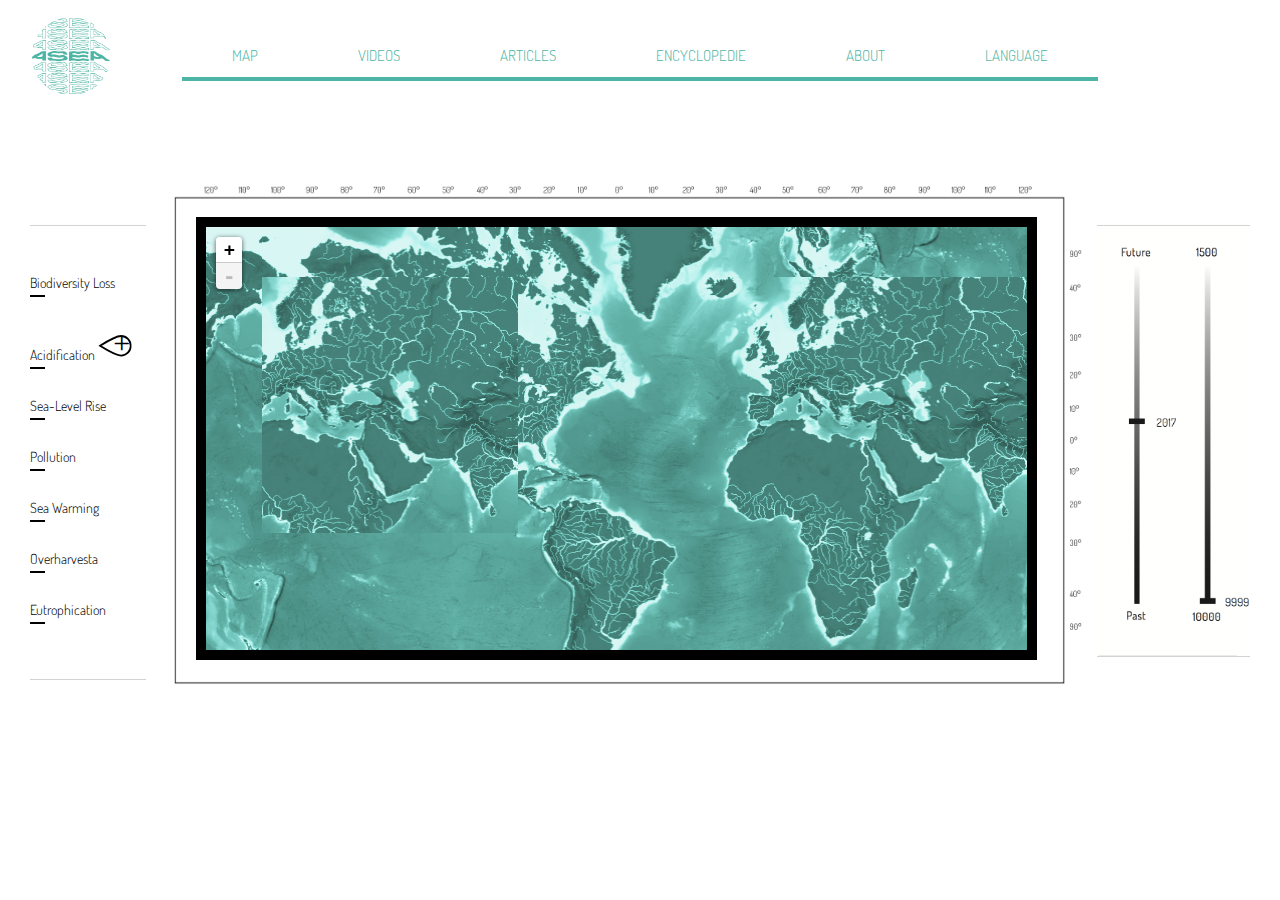
==== pages/map.html @ 61a172aa "add overlay function" ====
<!DOCTYPE html>
<html lang="en" class="no-js">
   <head>
      <!-- Meta Data -->
      <title>4Sea</title>
      <meta charset="utf-8" />
      <meta name="description" content="" />
      <meta name="viewport" content="width=device-width, initial-scale=1, minimum-scale=1, maximum-scale=1, user-scalable=no">
      <meta name="msapplication-TileColor" content="#1f1f22">
      <meta name="msapplication-TileImage" content="../img/logo.png">
      <!-- Fonts-->
      <link href='http://fonts.googleapis.com/css?family=Open+Sans:400,700,300,900' rel='stylesheet' type='text/css'>
      <link href="https://fonts.googleapis.com/css?family=Dosis:200,300,400,500,600,700,800&amp;subset=latin-ext" rel="stylesheet" type='text/css'>
      <link href="css/font-awesome.min.css" rel="stylesheet">
      <!-- Bootstrap -->
      <link href="../css/bootstrap.min.css" rel="stylesheet">
      <link rel="stylesheet" type="text/css" href="../css/preloader.css" />
      <link type="text/css"href="../css/style.css" rel="stylesheet">
      <link type="text/css" href="../css/responsive.css" rel="stylesheet">
      <link type="text/css" href="../css/color.css" rel="stylesheet">
      <link type="text/css" href="../css/leaflet.css" rel="stylesheet">
      <script src="https://ajax.googleapis.com/ajax/libs/jquery/3.2.1/jquery.min.js"></script>
      <script type="text/javascript" src="../js/modernizr.custom.js"></script>
      <script type="text/javascript" src="../js/leaflet.js"></script>
   </head>
   <body id="map" data-spy="scroll" data-target=".navbar-default" data-offset="100">
      <header>
         <nav class="navbar navbar-default" role="navigation">
            <div class="container-fluid">
               <!-- Brand and toggle get grouped for better mobile display -->
               <div class="navbar-header">
                  <button type="button" class="navbar-toggle" data-toggle="collapse" data-target="#navbar-collapse">
                  <span class="sr-only">Toggle navigation</span>
                  <span class="icon-bar"></span>
                  <span class="icon-bar"></span>
                  <span class="icon-bar"></span>
                  </button>
                  <a class="navbar-brand" href="../index.html">
                  <img class="img-responsive logo" src="../img/logo.png" alt="4Sea">
                  </a>
               </div>
               <!-- Collect the nav links, forms, and other content for toggling -->
               <div class="collapse navbar-collapse text-center" id="navbar-collapse">
                  <ul class="nav navbar-nav">
                     <li><a data-scroll href="pages/map.html">Map</a></li>
                     <li><a data-scroll href="pages/about.html">Videos</a></li>
                     <li><a data-scroll href="pages/portfolio.html">Articles</a></li>
                     <li><a data-scroll href="pages/team.html">Encyclopedie</a></li>
                     <li><a data-scroll href="pages/services.html">About</a></li>
                     <li><a data-scroll href="pages/contact.html">Language</a></li>
                  </ul>
               </div>
               <!-- /.navbar-collapse -->
            </div>
            <!-- /.container-fluid -->
         </nav>
      </header>
      <!--~~~~~~~~~~~~~~~~~~~~~~~~~~~~~~~~~~~~-->
      <!--/* Maps  */-->
      <!--~~~~~~~~~~~~~~~~~~~~~~~~~~~~~~~~~~~~-->
      <section id="blogContent">
         <div class="container">
            <div class="row">
                <div class="map-container sidebar-container-left">
                  <div class="sidebar-inner">
                      <ul id="map-list">
                              <li id="one">
                                 <a href="#">Biodiversity Loss</a>
                              </li>
                              <li id="two">
                                 <a href="#">Acidification</a>
                                 <object id="svg" data="../img/button.svg" type="image/svg+xml">
                                 </object>
                              </li>
                              <li id="tree">
                                 <a href="#">Sea-Level Rise</a>
                              </li>
                              <li id="four">
                                 <a href="#">Pollution</a>
                              </li>
                              <li id="five">
                                 <a href="#">Sea Warming</a>
                              </li>
                              <li id="six">
                                 <a href="#">Overharvesta</a>
                              </li>
                              <li id="seven">
                                 <a href="#">Eutrophication</a>
                              </li>
                           </ul>
                  </div>
                  <!-- .sidebar-inner -->
               </div>
               <div class="map-container mapbox">
                        <div class="card" id="card">
                            <div id="mapcard" class="leaflet-container leaflet-retina leaflet-fade-anim" style="position: relative;" tabindex="0">			
                            <div id="overlay" class="col-md-offset-1 col-md-11 overlay">
                                <div class="tabs-left">
                                    <ul class="nav nav-tabs">
                                    <li class="active"><a href="#a" data-toggle="tab"><span class="glyphicon glyphicon-heart"></span></a></li>
                                    <li><a href="#b" data-toggle="tab"><span class="glyphicon glyphicon-star"></span></a></li>
                                    <li><a href="#c" data-toggle="tab"><span class="glyphicon glyphicon-headphones"></span></a></li>
                                    </ul>
                                    <div class="tab-content">
                                    <div class="tab-pane active" id="a">
                                        <p>It occurs when carbon dioxide gas (or CO2) is absorbed by the ocean and reacts with seawater to produce acid.
                                        Although CO2 gas naturally moves between the atmosphere and the oceans, the increased amounts of CO2
                                        gas emitted into the atmosphere, mainly as a result of human activities (e.g. burning fossil fuels), has been
                                        increasing the amount of CO2 absorbed by the ocean, which results in seawater that is more acidic.</p>
                                    </div>
                                    <div class="tab-pane" id="b">
                                        <video autoplay poster="images/poster.jpg" id="video" loop> 
                                            <source src="video/video.webm" type="video/webm"> 
                                            <source src="video/video.mp4" type="video/mp4"> Your browser does not support the video tag. I suggest you upgrade your browser. 
                                        </video>
                                    </div>
                                    <div class="tab-pane" id="c">CCCCThirdamuno, ipsum dolor sit amet, consectetur adipiscing elit. Duis pharetra varius quam sit amet vulputate. Quisque mauris augue, molestie tincidunt condimentum vitae.</div>
                                
                                    </div><!-- /tab-content -->
                                </div><!-- /tabbable -->
                                </div><!-- /col -->
                           <div class="leaflet-map-pane" style="transform: translate3d(-106px, -144px, 0px);">
                                <div class="leaflet-tile-pane">
                                    <div class="leaflet-layer">
                                        <div class="leaflet-tile-container leaflet-zoom-animated" alt="Map">
                                        <img class="leaflet-tile leaflet-tile-loaded" style="height: 256px; width: 256px; transform: translate3d(418px, 194px, 0px);" src="../img/map7.png">
                                        <img class="leaflet-tile leaflet-tile-loaded" style="height: 256px; width: 256px; transform: translate3d(674px, 194px, 0px);" src="../img/map8.png">
                                        <img class="leaflet-tile leaflet-tile-loaded" style="height: 256px; width: 256px; transform: translate3d(418px, 450px, 0px);" src="../img/map12.png">
                                        <img class="leaflet-tile leaflet-tile-loaded" style="height: 256px; width: 256px; transform: translate3d(674px, 450px, 0px);" src="../img/map13.png">
                                        <img class="leaflet-tile leaflet-tile-loaded" style="height: 256px; width: 256px; transform: translate3d(418px, -62px, 0px);" src="../img/map2.png">
                                        <img class="leaflet-tile leaflet-tile-loaded" style="height: 256px; width: 256px; transform: translate3d(674px, -62px, 0px);" src="../img/map9.png">
                                        <img class="leaflet-tile leaflet-tile-loaded" style="height: 256px; width: 256px; transform: translate3d(162px, 194px, 0px);" src="../img/map8.png">
                                        <img class="leaflet-tile leaflet-tile-loaded" style="height: 256px; width: 256px; transform: translate3d(930px, 194px, 0px);" src="../img/map14.png">
                                        <img class="leaflet-tile leaflet-tile-loaded" style="height: 256px; width: 256px; transform: translate3d(162px, 450px, 0px);" src="../img/map15.png">
                                        <img class="leaflet-tile leaflet-tile-loaded" style="height: 256px; width: 256px; transform: translate3d(930px, 450px, 0px);" src="../img/map1.png">
                                        <img class="leaflet-tile leaflet-tile-loaded" style="height: 256px; width: 256px; transform: translate3d(418px, 706px, 0px);" src="../img/map4.png">
                                        <img class="leaflet-tile leaflet-tile-loaded" style="height: 256px; width: 256px; transform: translate3d(674px, 706px, 0px);" src="https://tiles.shipmap.org/tiles/2/2/0.png">
                                        <img class="leaflet-tile leaflet-tile-loaded" style="height: 256px; width: 256px; transform: translate3d(162px, -62px, 0px);" src="../img/map5.png">
                                        <img class="leaflet-tile leaflet-tile-loaded" style="height: 256px; width: 256px; transform: translate3d(930px, -62px, 0px);" src="../img/map4.png">
                                        <img class="leaflet-tile leaflet-tile-loaded" style="height: 256px; width: 256px; transform: translate3d(162px, 706px, 0px);" src="https://tiles.shipmap.org/tiles/2/0/0.png">
                                        <img class="leaflet-tile leaflet-tile-loaded" style="height: 256px; width: 256px; transform: translate3d(930px, 706px, 0px);" src="https://tiles.shipmap.org/tiles/2/3/0.png">
                                        <img class="leaflet-tile leaflet-tile-loaded" style="height: 256px; width: 256px; transform: translate3d(-94px, 194px, 0px);" src="../img/map9.png">
                                        <img class="leaflet-tile leaflet-tile-loaded" style="height: 256px; width: 256px; transform: translate3d(1186px, 194px, 0px);" src="../img/map10.png">
                                        <img class="leaflet-tile leaflet-tile-loaded" style="height: 256px; width: 256px; transform: translate3d(-94px, 450px, 0px);" src="../img/map14.png">
                                        <img class="leaflet-tile leaflet-tile-loaded" style="height: 256px; width: 256px; transform: translate3d(1186px, 450px, 0px);" src="../img/map11.png">
                                        <img class="leaflet-tile leaflet-tile-loaded" style="height: 256px; width: 256px; transform: translate3d(-94px, -62px, 0px);" src="../img/map4.png">
                                        <img class="leaflet-tile leaflet-tile-loaded" style="height: 256px; width: 256px; transform: translate3d(1186px, -62px, 0px);" src="../img/map5.png">
                                        <img class="leaflet-tile leaflet-tile-loaded" style="height: 256px; width: 256px; transform: translate3d(-94px, 706px, 0px);" src="https://tiles.shipmap.org/tiles/2/3/0.png">
                                        <img class="leaflet-tile leaflet-tile-loaded" style="height: 256px; width: 256px; transform: translate3d(1186px, 706px, 0px);" src="https://tiles.shipmap.org/tiles/2/0/0.png">
                                        <img class="leaflet-tile leaflet-tile-loaded" style="height: 256px; width: 256px; transform: translate3d(1442px, 194px, 0px);" src="../img/map7.png">
                                        <img class="leaflet-tile leaflet-tile-loaded" style="height: 256px; width: 256px; transform: translate3d(1442px, 450px, 0px);" src="../img/map12.png">
                                        <img class="leaflet-tile leaflet-tile-loaded" style="height: 256px; width: 256px; transform: translate3d(1442px, -62px, 0px);" src="https://tiles.shipmap.org/tiles/2/1/3.png">
                                        <img class="leaflet-tile leaflet-tile-loaded" style="height: 256px; width: 256px; transform: translate3d(1442px, 706px, 0px);" src="https://tiles.shipmap.org/tiles/2/1/0.png">
                                        </div>
                                        </div>
                                    </div>
                                </div>
                            </div>
                            <div class="leaflet-control-container">
                                <div class="leaflet-top leaflet-left">
                                    <div class="leaflet-control-zoom leaflet-bar leaflet-control">
                                    <a class="leaflet-control-zoom-in" href="#" title="Zoom in">+</a>
                                    <a class="leaflet-control-zoom-out leaflet-disabled" href="#" title="Zoom out">-</a>
                                    </div>
                                </div>
                            </div>
                        </div>
               </div>
               <!-- blog column size -->
               <div class="map-container sidebar-container-right">
                  <div class="sidebar-inner">
                     <img src="../img/sidebar-right.png" id="sidebar-right-img" class="img-responsive"  alt="Sliders" >
                  </div>
                  <!-- .sidebar-inner -->
               </div>
               <!-- #tertiary -->
            </div>
            <!-- .row -->
         </div>
         <!-- .container -->
      </section>
      <!--~~~~~~~~~~~~~~~~~~~~~~~~~~~~~~~~~~~~-->
      <!--/* END Intro  */-->
      <!--~~~~~~~~~~~~~~~~~~~~~~~~~~~~~~~~~~~~-->

      <script type="text/javascript" src="http://ajax.googleapis.com/ajax/libs/jquery/1/jquery.min.js"></script>
      <script type="text/javascript" src="../js/scripts.js"></script>
      <script type="text/javascript" src="../js/preloader.js"></script>
      <script type="text/javascript" src="../js/custom.js"></script>
      <script type="text/javascript" src="../js/leaflet.js"></script>
      <script type="text/javascript" src="https://unpkg.com/leaflet@1.2.0/dist/leaflet.js"></script>
      <script type="text/javascript" src="//code.jquery.com/jquery-1.10.2.js"></script>
   </body>
</html>
---- css/preloader.css ----
/* preloader.css */
.ip-header {
    position: fixed;
    top: 0;
    z-index: 1050;
    min-height: 480px;
    width: 100%;
    height: 100%;
    background: white;
}

.ip-header h1 {
    margin: 0;
}

.ip-logo,
.ip-loader {
    position: absolute;
    left: 0;
    width: 100%;
    opacity: 0;
    cursor: default;
    pointer-events: none;
}

.ip-logo {
    top: 0;
    height: 100%;
    -webkit-transform: translate3d(0,25%,0);
    transform: translate3d(0,25%,0);
}

.ip-loader {
    bottom: 20%;
}

.ip-header .ip-inner {
    display: block;
    margin: 0 auto;
}

.ip-header .ip-logo svg path {
    fill: #4db5a5;;
}

.ip-header .ip-loader svg path {
    fill: none;
    stroke-width: 6;
}

.ip-header .ip-loader svg path.ip-loader-circlebg {
    stroke: #ddd;
}

.ip-header .ip-loader svg path.ip-loader-circle {
    -webkit-transition: stroke-dashoffset 0.2s;
    transition: stroke-dashoffset 0.2s;
    stroke: #4db5a5;;
}


/* Animations */

/* Initial animation of header elements */
.loading .ip-logo,
.loading .ip-loader {
    opacity: 1;
    -webkit-animation: animInitialHeader 1s cubic-bezier(0.7,0,0.3,1) both;
    animation: animInitialHeader 1s cubic-bezier(0.7,0,0.3,1) both;
}

.loading .ip-loader {
    -webkit-animation-delay: 0.2s;
    animation-delay: 0.2s;
}

@-webkit-keyframes animInitialHeader {
    from { opacity: 0; -webkit-transform: translate3d(0,800px,0); }
}

@keyframes animInitialHeader {
    from { opacity: 0; -webkit-transform: translate3d(0,800px,0); transform: translate3d(0,800px,0); }
}

/* Header elements when loading finishes */
.loaded .ip-logo{
    opacity: 1;

}


.loaded .ip-loader {
    opacity: 1;
}



.loaded .ip-logo {
    -webkit-animation: animLoadedLoader 1s cubic-bezier(0.7,0,0.3,1) forwards;
    animation: animLoadedLoader 1s cubic-bezier(0.7,0,0.3,1) forwards;
}



@-webkit-keyframes animLoadedLogo {
    to { -webkit-transform: translate3d(0,100%,0) translate3d(0,50px,0) scale3d(0.65,0.65,1); }
}

@keyframes animLoadedLogo {
    to { -webkit-transform: translate3d(0,100%,0) translate3d(0,50px,0) scale3d(0.65,0.65,1); transform: translate3d(0,100%,0) translate3d(0,50px,0) scale3d(0.65,0.65,1); }
}

.loaded .ip-loader {
    -webkit-animation: animLoadedLoader 1s cubic-bezier(0.7,0,0.3,1) forwards;
    animation: animLoadedLoader 1s cubic-bezier(0.7,0,0.3,1) forwards;
}

@-webkit-keyframes animLoadedLoader {
    to { opacity: 0; -webkit-transform: translate3d(0,-100%,0) scale3d(0.3,0.3,1); }
}

@keyframes animLoadedLoader {
    to { opacity: 0; -webkit-transform: translate3d(0,-100%,0) scale3d(0.3,0.3,1); transform: translate3d(0,-100%,0) scale3d(0.3,0.3,1); }
}

/* Change the color of the logo */
.loaded .ip-logo svg path {
    -webkit-transition: all 0.5s ease 0.3s;
    transition: all 0.5s ease 0.3s;
    fill: #fff;
}

/* Header animation when loading finishes */
.loaded .ip-header {
    -webkit-animation: animLoadedHeader 1s cubic-bezier(0.7,0,0.3,1) forwards;
    animation: animLoadedHeader 1s cubic-bezier(0.7,0,0.3,1) forwards;
}

@-webkit-keyframes animLoadedHeader {
    to { -webkit-transform: translate3d(0,-100%,0); }
}

@keyframes animLoadedHeader {
    to { -webkit-transform: translate3d(0,-100%,0); transform: translate3d(0,-100%,0); }
}

/* Content animations */
.loaded .ip-main h2,
.loaded .ip-main .browser,
.loaded .ip-main .browser .box,
.loaded .codrops-demos {
    -webkit-animation: animLoadedContent 1s cubic-bezier(0.7,0,0.3,1) both;
    animation: animLoadedContent 1s cubic-bezier(0.7,0,0.3,1) both;
}

.loaded .ip-main .browser,
.loaded .ip-main .browser .box:first-child {
    -webkit-animation-delay: 0.1s;
    animation-delay: 0.1s;
}

.loaded .ip-main .browser .box:nth-child(2) {
    -webkit-animation-delay: 0.15s;
    animation-delay: 0.15s;
}

.loaded .ip-main .browser .box:nth-child(3) {
    -webkit-animation-delay: 0.2s;
    animation-delay: 0.2s;
}

@-webkit-keyframes animLoadedContent {
    from { opacity: 0; -webkit-transform: translate3d(0,200px,0); }
}

@keyframes animLoadedContent {
    from { opacity: 0; -webkit-transform: translate3d(0,200px,0); transform: translate3d(0,200px,0); }
}

/* Change layout class for header */
.layout-switch .ip-header {
    position: absolute;
    display:none;
}

/* No JS */
.no-js .ip-header {
    position: relative;
    min-height: 0px;
}

.no-js .ip-header .ip-logo {
    margin-top: 20px;
    height: 180px;
    opacity: 1;
    -webkit-transform: none;
    transform: none;
}

.no-js .ip-header .ip-logo svg path {
    fill: #4db5a5;;
}
---- css/style.css ----
html,
body {
    width:100%;
    height:100%;
    padding:0;
    margin-left:0;
    margin-right:0;

}

body {
    font-family: 'Dosis', sans-serif;
    font-weight: 300;
}


a{
    color: var(--seablue);
    text-decoration: none;
}

a:hover, a:focus{
    color: var(--seablue);
    text-decoration: none;
    outline: 0;
}


img {
    -moz-user-select: none;
    /*-webkit-user-select: none;*/
    -ms-user-select: none;
    user-select: none;
    -webkit-user-drag: none;
    user-drag: none;
}


.wrapper{
    position: absolute;
    top: 50%;
    left:50%;
    -webkit-transform: translateY(-50%) translateX(-50%);
    -ms-transform: translateY(-50%) translateX(-50%);
    transform: translateY(-50%) translateX(-50%);
    width: 800px;
}

section{
    position: absolute;
    width:100%;
    display: inline;
}

.container {
    position: relative;
    padding-right: 30px;
    padding-left: 30px;
    max-width: 1400px;
}

section .container{
    padding-top: 105px;
    margin-bottom: 85px;
    width: 100%;
}

.container-fluid {
    max-width: 1400px;;
    padding-right: 30px;
    padding-left: 30px;
}

.row{
    z-index:3;
    position:relative;
}

.preloaderLogo{
    min-width: 200px;
    max-width: 300px;
    width: 15%;
    transform: translate3d(0,50%,0);
}

.sectionIntro h2 span{
    padding:25px 50px;
    border: solid 10px #282828;
}

.sectionIntro p{
    margin-top:100px;
}

.noscroll{
    overflow:hidden;
}


.container{
    z-index:2;
    overflow:hidden;
}

/*NAVBAR */

.navbar-default {
    margin-bottom:0px;
    background-color: white;
    -webkit-transition: all .5s ease .25s;
    transition: all .5s ease .25s;
    height:80px;
    border-color: transparent;
}

.navbar-default .navbar-nav>.active>a, .navbar-default .navbar-nav>.active>a:hover, .navbar-default .navbar-nav>.active>a:focus {
    color: var(--seablue);
    background-color: white;
    border-bottom: 2px solid var(--seablue);
}

.navbar-default .navbar-toggle .icon-bar {
    background-color: var(--seablue);
}

.navbar-default .navbar-toggle {
    border-color: white
}

.navbar-default .navbar-toggle:hover, .navbar-default .navbar-toggle:focus {
    background-color: white;
}

.navbar-default .navbar-nav>.open>a, .navbar-default .navbar-nav>.open>a:hover, .navbar-default .navbar-nav>.open>a:focus {
    color: white;
    background-color: white;
}

.navbar-default .navbar-nav > li > a {
    font-size: 15px;
    font-weight: 300;
    color: var(--seablue);
    letter-spacing: none;
    position: relative;
    text-transform: uppercase;
    padding-bottom: 9px;
    padding-left: 50px;
    padding-right: 50px;
}

.navbar-default .navbar-nav > li > a:hover, .navbar-default .navbar-nav > li > a:focus{
    color: var(--seablue);
    border-bottom: 2px solid var(--seablue);
}

.navbar-intro {
    border-bottom: 4px solid var(--seablue);
}


/*TEXT STYLES*/

h1, h2, h3, h4, h5, h6{
    font-family: 'Dosis', sans-serif;
    font-weight: 300;
}

h1{
    font-size: 40px;
    text-transform: uppercase;
    letter-spacing: 5px;
    margin: 0px;
}

h2{
    font-size:30px;
    text-transform: uppercase;
    letter-spacing: 15px;
}

h3{

    font-size:24px;
    text-transform: uppercase;
    letter-spacing:10px;
}

h4{
    font-size:20px;
    text-transform: uppercase;
    letter-spacing: 8px;
}

h5{
    font-size:14px;
    text-transform: uppercase;
    letter-spacing: 3px;
}

h6{
    font-size:12px;
    text-transform: uppercase;
    letter-spacing: 0px;
}

p {
    font-weight: 300;
    font-size: 14px;
    line-height: 24px;
    color: #4c4c4c;
}

p.bold{
    font-weight:700;
}

/*<!--~~~~~~~~~~~~~~~~~~~~~~~~~~~~~~~~~~~~-->*/
/*<!--Intro -->*/
/*<!--~~~~~~~~~~~~~~~~~~~~~~~~~~~~~~~~~~~~-->*/

#intro{
    top:81px;
    position:fixed;
}

#intro h1, #intro p{
    color:white;
}

#intro h1 {
    margin-bottom: 12px;
}

#intro a::after{
    position: absolute;
    width: 50px;
    height: 2px;
    background-color: white;
    content: "";
    -webkit-transition: all 1s;
    -moz-transition: all 1s;
    -o-transition: all 1s;
    transition: all 1s;
    left:0px
}

#intro a:hover h1 {
    font-weight: 500;
    -webkit-transition: all .25s ease;
    transition: all .25s ease ;
}

#intro a:hover::after{
    width:460px;
}

.introLogo{
    position:relative;
    width:160px;
    margin-bottom:20px;
    background: black;
}

#intro .separator{
    margin-top:30px;
    margin-bottom:30px;
}

#video { 
    position: fixed;
    top: 50%;
    left: 50%;
    min-width: 100%;
    min-height: 100%;
    width: auto;
    height: auto;
    z-index: -100;
    transform: translateX(-50%) translateY(-50%);
    background: url('video/poster.jpg') no-repeat;
    background-size: cover;
    transition: 1s opacity;
} 

#intro header{
    top: 50%;
    position: absolute;
    left: 50%;
    transform: translateX(-50%) translateY(-50%);
}

#placeholder{
    border: 3px solid white;
    width: 370px;
    margin-left: 100px;
}

.introbox{
    width:330px;
    height:220px;
    padding:30px 20px;
    border-top: 3px solid white;
    border-bottom: 3px solid white;
    float:left;
    display: grid;
}

.introbox p{
    font-size: 35px;
    line-height:35px;
    font-family: 'Dosis', sans-serif;
    margin:0px;
    letter-spacing: 3px;
    line-height: 45px;
    margin-top: 15px;
}

#intro span{
    height:2px;
    background-color:white;
    width:50px;
}

#intro span:hover{
    width:100px;
}

svg {
  max-width: 100%;
  max-height: 100%;
  position: absolute;
  top: 0;
  left: 0;
  right: 0;
  bottom: 0;
  margin: auto;
  z-index: 5000;
}

svg path {
  fill-opacity: 0;
  stroke: #000;
  stroke-width: 3;
  stroke-dasharray: 700;
  stroke-dashoffset: 700;
  animation: draw 10s infinite linear;
}

@keyframes draw {
  to {
    stroke-dashoffset: 0;
  }
}
@keyframes show {
  to {
    opacity: 1;
  }
}

/*<!--~~~~~~~~~~~~~~~~~~~~~~~~~~~~~~~~~~~~-->*/
/*<!-- Pages -->*/
/*<!--~~~~~~~~~~~~~~~~~~~~~~~~~~~~~~~~~~~~-->*/
.logo{
    width: 80px;
}

ul, ol {
    line-height: 24px;
}

/*<!--~~~~~~~~~~~~~~~~~~~~~~~~~~~~~~~~~~~~-->*/
/*<!-- Map -->*/
/*<!--~~~~~~~~~~~~~~~~~~~~~~~~~~~~~~~~~~~~-->*/

#navbar-collapse .nav {
    border-bottom: 4px solid var(--seablue);
    height: 80px;
}

.navbar-brand{
    position: absolute;
}

.map-container{
    padding: 0 15px;
    float:left;
}

.map-container:not(.mapbox){
    margin: 40px 0;
}

.mapbox{
    width: 73.6666667%;
    background: url(../img/scala.png) no-repeat;
    background-size: 100% 100%;
}

#card{
    height: 443px;
    margin: 32px 30px 25px 20px;
    border: 10px solid;
    border-color: black;
    -webkit-transition: all ease-in 0.5;
    -moz-transition: all ease-in 0.5;
    -o-transition: all ease-in 0.5s;
    transition: all ease-in 0.5s;
}

#mapcard{
    width:100%;
    height:100%;
}

.sidebar-container-left{
    width: 11.6666667%;
}

.sidebar-container-right{
    width: 14.6666667%;
}

#sidebar-right-img{
    max-height:434px;
    -webkit-transition: all ease-in 0.5;
    -moz-transition: all ease-in 0.5;
    -o-transition: all ease-in 0.5s;
    transition: all ease-in 0.5s;
}

.sidebar-inner{
    border-top: lightgrey solid 1px;
    border-bottom: lightgrey solid 1px;
}

.sidebar-inner ul{
    list-style: none;
    padding:20px 0;
}

.sidebar-inner h4{
    letter-spacing:2px;
}

.sidebar-inner ul li{
    color:#282828;
    margin: 25px 0;
}

.sidebar-inner ul li::after{
    width: 15px;
    height: 2px;
    display: block;
    background-color:black;
    content: "";
    -webkit-transition: all 0.75;
    -moz-transition: all 0.75;
    -o-transition: all 0.75s;
    transition: all 0.75s;
    left: 0px;
    position: relative;
    z-index: 50;
}

.sidebar-inner ul li:hover:after, .sidebar-inner ul li:active:after, .sidebar-inner ul li.active:after {
    width: 210px;
}

.sidebar-inner ul li a{
    color: black;
}

#one:hover:after, #one.active:after{
    background-color: var(--one);
}

#two:hover:after, #two.active:after{
    background-color: var(--two);
}

#tree:hover:after, #tree.active:after{
    background-color: var(--tree);
}

#four:hover:after, #four.active:after{
    background-color: var(--four);
}

#five:hover:after, #five.active:after{
    background-color: var(--five);
}

#six:hover:after, #six.active:after{
    background-color: var(--six);
}

#seven:hover:after, #seven.active:after{
    background-color: var(--seven);
}

/*Overlay*/

.overlay{
    z-index: 6000000;
    height:100%;
    margin-right:2px;
    padding:0px;
    display:none;
}

.tabs-left {
    height:100%;
}

.tabs-left ul {
  float: left;
  border: 2px solid var(--two);
  border-right: none;
  padding-top: 0px;
  height:129px;
  margin-top:10em;
}
.tabs-left ul li {
  float: none;
  margin: 0;
}
.tabs-left ul li a {
  margin-right: 0;
  border: 0;
}
.tabs-left ul li a:hover {
  background-color: transparent;
}
.tabs-left ul .glyphicon {
  color: #fff;
}
.tabs-left ul .active .glyphicon {
  color: #fff;
  opacity: 0.5;
}

.overlay .nav-tabs > li.active > a,
.overlay .nav-tabs > li.active > a:hover,
.overlay .nav-tabs > li.active > a:focus {
  border: 0;
  background-color: transparent;
}

.tab-content {
  height:100%;
}

.tab-content .tab-pane {
  display: none;
  padding: 1.6rem;
  overflow-y: auto;
  margin-left: 45px;
  border: 2px solid var(--two);
  background-color: white;
}

.tab-content p{
  font-size:11px;
  line-height: 22px;
}

.tab-content .active {
  display: block;
}

.list-group {
  width: 100%;
}
.list-group .list-group-item {
  height: 50px;
}
.list-group .list-group-item h4,
.list-group .list-group-item span {
  line-height: 11px;
}

.tab-content #a {
  height:129px;
  top: 10em;
  margin-right:8%;
  position:relative;
}

#b {
  height: 100%;
}

#c {
  height: 100%;
  margin-right:8%;
}

.nav > li > a {
  padding: 15px;
}
---- css/responsive.css ----
@media (min-width: 1200px){

}

@media (max-width : 1024px) {
    .navbar-default .navbar-nav > li > a {
        padding-left: 30px;
        padding-right: 30px;
    }
}

/*iPad Landscape Mode and Large Tablets */
@media (max-width: 1024px){

}

/*Small Desktop and Very Small Notebook */
@media (max-width: 992px){
    .wrapper{
        width: 330px;
    }
    #placeholder{
        display:none;
    }
}

/*Medium Tablets */
@media (max-width: 900px){
    .navbar-default .navbar-nav > li > a {
        padding-left: 20px;
        padding-right: 20px;
    }
}

@media (min-width: 768px){
    .nav{
        float:none;
        display:inline-block;
        padding-top: 30px;
    }
}

/*iPad Portrait Mode, iPad Mini and Small Tablets */
@media (max-width: 768px){

    .navbar-default{
        height: 50px;
    }

    .preloaderLogo{
        min-width: 100px;
        max-width: 100px;
        width: 100px;
    }

    .ip-header {
        min-height: 120px;
    }

    .affix .navbar-collapse {
        background:white;
    }

    .navbar-fixed-top .navbar-collapse, .navbar-fixed-bottom .navbar-collapse {
        max-height: 100%;
    }

    .navbar-nav>li>.dropdown-menu {
        text-align: center;
    }
}

/*iPad Portrait Mode, iPad Mini and Small Tablets */
@media (max-width: 767px) {

    .navbar-default .navbar-collapse {
        background-color: white;
        border-bottom: 2px solid #4db5a5;
        border-top: none;
        text-align: center;
    }

}

/*Medium Smart Phones v2*/
@media screen and (max-width: 640px){
    h1 {
        font-size: 36px;
        letter-spacing: 10px;
    }

    h2 {
        font-size: 24px;
        text-transform: uppercase;
        letter-spacing: 8px;
    }

    .introLogo {
        width: 80px;
    }
}

@media screen and (max-width: 600px){

    h1 {
        font-size: 20px;
        letter-spacing: 10px;
    }

    .navbar-default {
        padding-left: 0px;
        padding-right: 0px;
    }
}

@media screen and (max-width: 600px) and (orientation : landscape){
    #intro .separator{
        margin-top:15px;
        margin-bottom:15px;
        width:100px;
        max-width:100px;
    }

    .ip-logo img{
        opacity: 0;
    }
}

@media screen and (max-width: 480px){

    section .container {
        padding-top: 100px;
        padding-bottom: 100px;
    }

    h1 {
        font-size: 24px;
        letter-spacing: 6px;
    }

    h2 {
        font-size: 16px;
        text-transform: uppercase;
        letter-spacing: 4px;
    }

    h4 {
        font-size: 14px;
        text-transform: uppercase;
        letter-spacing: 2px;
    }

    #intro p {
        font-size: 12px;
    }

    .navbar-default {
        padding-left: 0px;
        padding-right: 0px;
    }
}

/*google nexus ish*/
@media screen and (max-width: 480px) {

}

/*Other Major Small Smart Phones*/
@media screen and (max-width: 360px){

    section .container {
        padding-top: 100px;
        padding-bottom: 100px;
    }
}

/*iPhone Portrait Mode and Very Small Mobile Phones*/
@media screen and (max-width: 320px) {


}
---- css/color.css ----
:root {
  --seablue: #4db5a5;
  --one: #a3a8bd;
  --two: #fff7af;
  --tree: #afd5ed;
  --four: #c9c2ca;
  --five: #cf7d6d;
  --six: #f2a394;
  --seven: #a3a8bd;
}
---- css/leaflet.css ----
/* required styles */

.leaflet-map-pane,
.leaflet-tile,
.leaflet-marker-icon,
.leaflet-marker-shadow,
.leaflet-tile-pane,
.leaflet-tile-container,
.leaflet-overlay-pane,
.leaflet-shadow-pane,
.leaflet-marker-pane,
.leaflet-popup-pane,
.leaflet-overlay-pane svg,
.leaflet-zoom-box,
.leaflet-image-layer,
.leaflet-layer {
	position: absolute;
	left: 0;
	top: 0;
	}
.leaflet-container {
	overflow: hidden;
	-ms-touch-action: none;
	touch-action: none;
	}
.leaflet-tile,
.leaflet-marker-icon,
.leaflet-marker-shadow {
	-webkit-user-select: none;
	   -moz-user-select: none;
	        user-select: none;
	-webkit-user-drag: none;
	}
.leaflet-marker-icon,
.leaflet-marker-shadow {
	display: block;
	}
/* map is broken in FF if you have max-width: 100% on tiles */
.leaflet-container img {
	max-width: none !important;
	}
/* stupid Android 2 doesn't understand "max-width: none" properly */
.leaflet-container img.leaflet-image-layer {
	max-width: 15000px !important;
	}
.leaflet-tile {
	filter: inherit;
	visibility: hidden;
	}
.leaflet-tile-loaded {
	visibility: inherit;
	}
.leaflet-zoom-box {
	width: 0;
	height: 0;
	}
/* workaround for https://bugzilla.mozilla.org/show_bug.cgi?id=888319 */
.leaflet-overlay-pane svg {
	-moz-user-select: none;
	user-select: none;
	}

.leaflet-tile-pane    { z-index: 2; }
.leaflet-objects-pane { z-index: 3; }
.leaflet-overlay-pane { z-index: 4; }
.leaflet-shadow-pane  { z-index: 5; }
.leaflet-marker-pane  { z-index: 6; }
.leaflet-popup-pane   { z-index: 7; }

.leaflet-vml-shape {
	width: 1px;
	height: 1px;
	}
.lvml {
	behavior: url(#default#VML);
	display: inline-block;
	position: absolute;
	}


/* control positioning */

.leaflet-control {
	position: relative;
	z-index: 7;
	pointer-events: auto;
	}
.leaflet-top,
.leaflet-bottom {
	position: absolute;
	z-index: 1000;
	pointer-events: none;
	}
.leaflet-top {
	top: 42px;
	}
.leaflet-right {
	right: 0;
	}
.leaflet-bottom {
	bottom: 0;
	}
.leaflet-control {
	float: left;
	clear: both;
	}
.leaflet-right .leaflet-control {
	float: right;
	}
.leaflet-top .leaflet-control {
	margin-top: 10px;
	}
.leaflet-bottom .leaflet-control {
	margin-bottom: 10px;
	}
.leaflet-left .leaflet-control {
	margin-left: 10px;
	}
.leaflet-right .leaflet-control {
	margin-right: 10px;
	}

/* zoom and fade animations */

.leaflet-fade-anim .leaflet-tile,
.leaflet-fade-anim .leaflet-popup {
	opacity: 0;
	-webkit-transition: opacity 0.2s linear;
	   -moz-transition: opacity 0.2s linear;
	     -o-transition: opacity 0.2s linear;
	        transition: opacity 0.2s linear;
	}
.leaflet-fade-anim .leaflet-tile-loaded,
.leaflet-fade-anim .leaflet-map-pane .leaflet-popup {
	opacity: 1;
	}

.leaflet-zoom-anim .leaflet-zoom-animated {
	-webkit-transition: -webkit-transform 0.25s cubic-bezier(0,0,0.25,1);
	   -moz-transition:    -moz-transform 0.25s cubic-bezier(0,0,0.25,1);
	     -o-transition:      -o-transform 0.25s cubic-bezier(0,0,0.25,1);
	        transition:         transform 0.25s cubic-bezier(0,0,0.25,1);
	}
.leaflet-zoom-anim .leaflet-tile,
.leaflet-pan-anim .leaflet-tile,
.leaflet-touching .leaflet-zoom-animated {
	-webkit-transition: none;
	   -moz-transition: none;
	     -o-transition: none;
	        transition: none;
	}

.leaflet-zoom-anim .leaflet-zoom-hide {
	visibility: hidden;
	}


/* cursors */

.leaflet-clickable {
	cursor: pointer;
	}
.leaflet-container {
	cursor: -webkit-grab;
	cursor:    -moz-grab;
	}
.leaflet-popup-pane,
.leaflet-control {
	cursor: auto;
	}
.leaflet-dragging .leaflet-container,
.leaflet-dragging .leaflet-clickable {
	cursor: move;
	cursor: -webkit-grabbing;
	cursor:    -moz-grabbing;
	}


/* visual tweaks */

.leaflet-container {
	outline: 0;
	}
.leaflet-container a {
	color: #0078A8;
	}
.leaflet-container a.leaflet-active {
	outline: 2px solid orange;
	}
.leaflet-zoom-box {
	border: 2px dotted #38f;
	background: rgba(255,255,255,0.5);
	}


/* general typography */
.leaflet-container {
	font: 12px/1.5 "Helvetica Neue", Arial, Helvetica, sans-serif;
	}


/* general toolbar styles */

.leaflet-bar {
	box-shadow: 0 1px 5px rgba(0,0,0,0.65);
	border-radius: 4px;
	}
.leaflet-bar a,
.leaflet-bar a:hover {
	background-color: #fff;
	border-bottom: 1px solid #ccc;
	width: 26px;
	height: 26px;
	line-height: 26px;
	display: block;
	text-align: center;
	text-decoration: none;
	color: black;
	}
.leaflet-bar a,
.leaflet-control-layers-toggle {
	background-position: 50% 50%;
	background-repeat: no-repeat;
	display: block;
	}
.leaflet-bar a:hover {
	background-color: #f4f4f4;
	}
.leaflet-bar a:first-child {
	border-top-left-radius: 4px;
	border-top-right-radius: 4px;
	}
.leaflet-bar a:last-child {
	border-bottom-left-radius: 4px;
	border-bottom-right-radius: 4px;
	border-bottom: none;
	}
.leaflet-bar a.leaflet-disabled {
	cursor: default;
	background-color: #f4f4f4;
	color: #bbb;
	}

.leaflet-touch .leaflet-bar a {
	width: 30px;
	height: 30px;
	line-height: 30px;
	}


/* zoom control */

.leaflet-control-zoom-in,
.leaflet-control-zoom-out {
	font: bold 18px 'Lucida Console', Monaco, monospace;
	text-indent: 1px;
	}
.leaflet-control-zoom-out {
	font-size: 20px;
	}

.leaflet-touch .leaflet-control-zoom-in {
	font-size: 22px;
	}
.leaflet-touch .leaflet-control-zoom-out {
	font-size: 24px;
	}


/* layers control */

.leaflet-control-layers {
	box-shadow: 0 1px 5px rgba(0,0,0,0.4);
	background: #fff;
	border-radius: 5px;
	}
.leaflet-control-layers-toggle {
	background-image: url(images/layers.png);
	width: 36px;
	height: 36px;
	}
.leaflet-retina .leaflet-control-layers-toggle {
	background-image: url(images/layers-2x.png);
	background-size: 26px 26px;
	}
.leaflet-touch .leaflet-control-layers-toggle {
	width: 44px;
	height: 44px;
	}
.leaflet-control-layers .leaflet-control-layers-list,
.leaflet-control-layers-expanded .leaflet-control-layers-toggle {
	display: none;
	}
.leaflet-control-layers-expanded .leaflet-control-layers-list {
	display: block;
	position: relative;
	}
.leaflet-control-layers-expanded {
	padding: 6px 10px 6px 6px;
	color: #333;
	background: #fff;
	}
.leaflet-control-layers-selector {
	margin-top: 2px;
	position: relative;
	top: 1px;
	}
.leaflet-control-layers label {
	display: block;
	}
.leaflet-control-layers-separator {
	height: 0;
	border-top: 1px solid #ddd;
	margin: 5px -10px 5px -6px;
	}


/* attribution and scale controls */

.leaflet-container .leaflet-control-attribution {
	background: #fff;
	background: rgba(255, 255, 255, 0.7);
	margin: 0;
	}
.leaflet-control-attribution,
.leaflet-control-scale-line {
	padding: 0 5px;
	color: #333;
	}
.leaflet-control-attribution a {
	text-decoration: none;
	}
.leaflet-control-attribution a:hover {
	text-decoration: underline;
	}
.leaflet-container .leaflet-control-attribution,
.leaflet-container .leaflet-control-scale {
	font-size: 11px;
	}
.leaflet-left .leaflet-control-scale {
	margin-left: 5px;
	}
.leaflet-bottom .leaflet-control-scale {
	margin-bottom: 5px;
	}
.leaflet-control-scale-line {
	border: 2px solid #777;
	border-top: none;
	line-height: 1.1;
	padding: 2px 5px 1px;
	font-size: 11px;
	white-space: nowrap;
	overflow: hidden;
	-moz-box-sizing: content-box;
	     box-sizing: content-box;

	background: #fff;
	background: rgba(255, 255, 255, 0.5);
	}
.leaflet-control-scale-line:not(:first-child) {
	border-top: 2px solid #777;
	border-bottom: none;
	margin-top: -2px;
	}
.leaflet-control-scale-line:not(:first-child):not(:last-child) {
	border-bottom: 2px solid #777;
	}

.leaflet-touch .leaflet-control-attribution,
.leaflet-touch .leaflet-control-layers,
.leaflet-touch .leaflet-bar {
	box-shadow: none;
	}
.leaflet-touch .leaflet-control-layers,
.leaflet-touch .leaflet-bar {
	border: 2px solid rgba(0,0,0,0.2);
	background-clip: padding-box;
	}


/* popup */

.leaflet-popup {
	position: absolute;
	text-align: center;
	}
.leaflet-popup-content-wrapper {
	padding: 1px;
	text-align: left;
	border-radius: 12px;
	}
.leaflet-popup-content {
	margin: 13px 19px;
	line-height: 1.4;
	}
.leaflet-popup-content p {
	margin: 18px 0;
	}
.leaflet-popup-tip-container {
	margin: 0 auto;
	width: 40px;
	height: 20px;
	position: relative;
	overflow: hidden;
	}
.leaflet-popup-tip {
	width: 17px;
	height: 17px;
	padding: 1px;

	margin: -10px auto 0;

	-webkit-transform: rotate(45deg);
	   -moz-transform: rotate(45deg);
	    -ms-transform: rotate(45deg);
	     -o-transform: rotate(45deg);
	        transform: rotate(45deg);
	}
.leaflet-popup-content-wrapper,
.leaflet-popup-tip {
	background: white;

	box-shadow: 0 3px 14px rgba(0,0,0,0.4);
	}
.leaflet-container a.leaflet-popup-close-button {
	position: absolute;
	top: 0;
	right: 0;
	padding: 4px 4px 0 0;
	text-align: center;
	width: 18px;
	height: 14px;
	font: 16px/14px Tahoma, Verdana, sans-serif;
	color: #c3c3c3;
	text-decoration: none;
	font-weight: bold;
	background: transparent;
	}
.leaflet-container a.leaflet-popup-close-button:hover {
	color: #999;
	}
.leaflet-popup-scrolled {
	overflow: auto;
	border-bottom: 1px solid #ddd;
	border-top: 1px solid #ddd;
	}

.leaflet-oldie .leaflet-popup-content-wrapper {
	zoom: 1;
	}
.leaflet-oldie .leaflet-popup-tip {
	width: 24px;
	margin: 0 auto;

	-ms-filter: "progid:DXImageTransform.Microsoft.Matrix(M11=0.70710678, M12=0.70710678, M21=-0.70710678, M22=0.70710678)";
	filter: progid:DXImageTransform.Microsoft.Matrix(M11=0.70710678, M12=0.70710678, M21=-0.70710678, M22=0.70710678);
	}
.leaflet-oldie .leaflet-popup-tip-container {
	margin-top: -1px;
	}

.leaflet-oldie .leaflet-control-zoom,
.leaflet-oldie .leaflet-control-layers,
.leaflet-oldie .leaflet-popup-content-wrapper,
.leaflet-oldie .leaflet-popup-tip {
	border: 1px solid #999;
	}


/* div icon */

.leaflet-div-icon {
	background: #fff;
	border: 1px solid #666;
	}
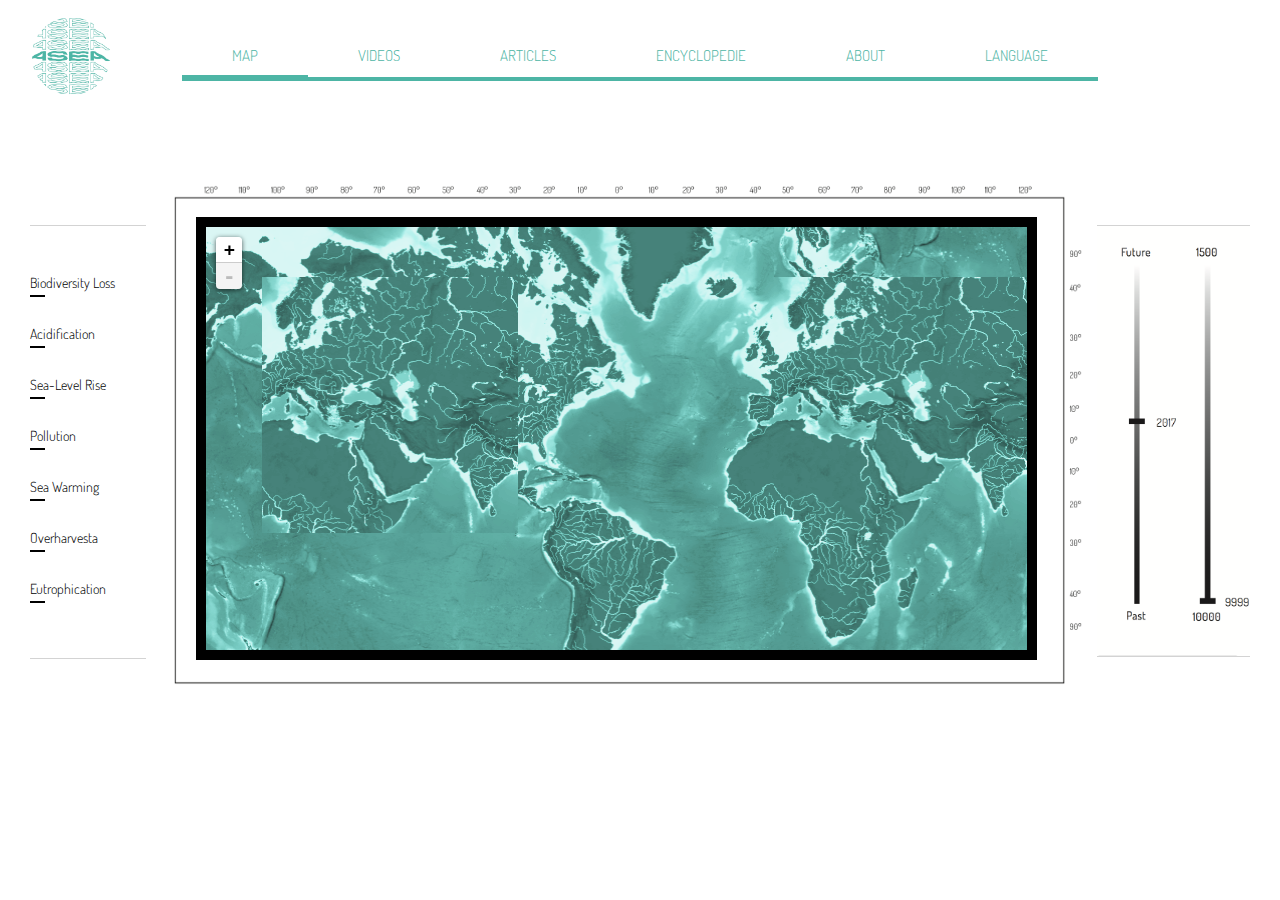
==== commit 3dbbae81: "update overlay section" ====
--- a/pages/map.html
+++ b/pages/map.html
@@ -1,194 +1,203 @@
 <!DOCTYPE html>
 <html lang="en" class="no-js">
-   <head>
-      <!-- Meta Data -->
-      <title>4Sea</title>
-      <meta charset="utf-8" />
-      <meta name="description" content="" />
-      <meta name="viewport" content="width=device-width, initial-scale=1, minimum-scale=1, maximum-scale=1, user-scalable=no">
-      <meta name="msapplication-TileColor" content="#1f1f22">
-      <meta name="msapplication-TileImage" content="../img/logo.png">
-      <!-- Fonts-->
-      <link href='http://fonts.googleapis.com/css?family=Open+Sans:400,700,300,900' rel='stylesheet' type='text/css'>
-      <link href="https://fonts.googleapis.com/css?family=Dosis:200,300,400,500,600,700,800&amp;subset=latin-ext" rel="stylesheet" type='text/css'>
-      <link href="css/font-awesome.min.css" rel="stylesheet">
-      <!-- Bootstrap -->
-      <link href="../css/bootstrap.min.css" rel="stylesheet">
-      <link rel="stylesheet" type="text/css" href="../css/preloader.css" />
-      <link type="text/css"href="../css/style.css" rel="stylesheet">
-      <link type="text/css" href="../css/responsive.css" rel="stylesheet">
-      <link type="text/css" href="../css/color.css" rel="stylesheet">
-      <link type="text/css" href="../css/leaflet.css" rel="stylesheet">
-      <script src="https://ajax.googleapis.com/ajax/libs/jquery/3.2.1/jquery.min.js"></script>
-      <script type="text/javascript" src="../js/modernizr.custom.js"></script>
-      <script type="text/javascript" src="../js/leaflet.js"></script>
-   </head>
-   <body id="map" data-spy="scroll" data-target=".navbar-default" data-offset="100">
-      <header>
-         <nav class="navbar navbar-default" role="navigation">
+
+<head>
+    <!-- Meta Data -->
+    <title>4Sea</title>
+    <meta charset="utf-8" />
+    <meta name="description" content="" />
+    <meta name="viewport" content="width=device-width, initial-scale=1, minimum-scale=1, maximum-scale=1, user-scalable=no">
+    <meta name="msapplication-TileColor" content="#1f1f22">
+    <meta name="msapplication-TileImage" content="../img/logo.png">
+    <!-- Fonts-->
+    <link href='http://fonts.googleapis.com/css?family=Open+Sans:400,700,300,900' rel='stylesheet' type='text/css'>
+    <link href="https://fonts.googleapis.com/css?family=Dosis:200,300,400,500,600,700,800&amp;subset=latin-ext" rel="stylesheet" type='text/css'>
+    <link href="css/font-awesome.min.css" rel="stylesheet">
+    <!-- Bootstrap -->
+    <link href="../css/bootstrap.min.css" rel="stylesheet">
+    <link rel="stylesheet" type="text/css" href="../css/preloader.css" />
+    <link type="text/css" href="../css/style.css" rel="stylesheet">
+    <link type="text/css" href="../css/responsive.css" rel="stylesheet">
+    <link type="text/css" href="../css/color.css" rel="stylesheet">
+    <link type="text/css" href="../css/leaflet.css" rel="stylesheet">
+    <script src="https://ajax.googleapis.com/ajax/libs/jquery/3.2.1/jquery.min.js"></script>
+    <script type="text/javascript" src="../js/modernizr.custom.js"></script>
+    <script type="text/javascript" src="../js/leaflet.js"></script>
+</head>
+
+<body id="map" data-spy="scroll" data-target=".navbar-default" data-offset="100">
+    <header>
+        <nav class="navbar navbar-default" role="navigation">
             <div class="container-fluid">
-               <!-- Brand and toggle get grouped for better mobile display -->
-               <div class="navbar-header">
-                  <button type="button" class="navbar-toggle" data-toggle="collapse" data-target="#navbar-collapse">
-                  <span class="sr-only">Toggle navigation</span>
-                  <span class="icon-bar"></span>
-                  <span class="icon-bar"></span>
-                  <span class="icon-bar"></span>
-                  </button>
-                  <a class="navbar-brand" href="../index.html">
-                  <img class="img-responsive logo" src="../img/logo.png" alt="4Sea">
-                  </a>
-               </div>
-               <!-- Collect the nav links, forms, and other content for toggling -->
-               <div class="collapse navbar-collapse text-center" id="navbar-collapse">
-                  <ul class="nav navbar-nav">
-                     <li><a data-scroll href="pages/map.html">Map</a></li>
-                     <li><a data-scroll href="pages/about.html">Videos</a></li>
-                     <li><a data-scroll href="pages/portfolio.html">Articles</a></li>
-                     <li><a data-scroll href="pages/team.html">Encyclopedie</a></li>
-                     <li><a data-scroll href="pages/services.html">About</a></li>
-                     <li><a data-scroll href="pages/contact.html">Language</a></li>
-                  </ul>
-               </div>
-               <!-- /.navbar-collapse -->
+                <!-- Brand and toggle get grouped for better mobile display -->
+                <div class="navbar-header">
+                    <button type="button" class="navbar-toggle" data-toggle="collapse" data-target="#navbar-collapse">
+                        <span class="sr-only">Toggle navigation</span>
+                        <span class="icon-bar"></span>
+                        <span class="icon-bar"></span>
+                        <span class="icon-bar"></span>
+                    </button>
+                    <a class="navbar-brand" href="../index.html">
+                        <img class="img-responsive logo" src="../img/logo.png" alt="4Sea">
+                    </a>
+                </div>
+                <!-- Collect the nav links, forms, and other content for toggling -->
+                <div class="collapse navbar-collapse text-center" id="navbar-collapse">
+                    <ul class="nav navbar-nav">
+                        <li><a class="active" data-scroll href="#">Map</a></li>
+                        <li><a data-scroll href="pages/about.html">Videos</a></li>
+                        <li><a data-scroll href="pages/portfolio.html">Articles</a></li>
+                        <li><a data-scroll href="pages/team.html">Encyclopedie</a></li>
+                        <li><a data-scroll href="pages/services.html">About</a></li>
+                        <li><a data-scroll href="pages/contact.html">Language</a></li>
+                    </ul>
+                </div>
+                <!-- /.navbar-collapse -->
             </div>
             <!-- /.container-fluid -->
-         </nav>
-      </header>
-      <!--~~~~~~~~~~~~~~~~~~~~~~~~~~~~~~~~~~~~-->
-      <!--/* Maps  */-->
-      <!--~~~~~~~~~~~~~~~~~~~~~~~~~~~~~~~~~~~~-->
-      <section id="blogContent">
-         <div class="container">
+        </nav>
+    </header>
+    <!--~~~~~~~~~~~~~~~~~~~~~~~~~~~~~~~~~~~~-->
+    <!--/* Maps  */-->
+    <!--~~~~~~~~~~~~~~~~~~~~~~~~~~~~~~~~~~~~-->
+    <section id="blogContent">
+        <div class="container">
             <div class="row">
                 <div class="map-container sidebar-container-left">
-                  <div class="sidebar-inner">
-                      <ul id="map-list">
-                              <li id="one">
-                                 <a href="#">Biodiversity Loss</a>
-                              </li>
-                              <li id="two">
-                                 <a href="#">Acidification</a>
-                                 <object id="svg" data="../img/button.svg" type="image/svg+xml">
-                                 </object>
-                              </li>
-                              <li id="tree">
-                                 <a href="#">Sea-Level Rise</a>
-                              </li>
-                              <li id="four">
-                                 <a href="#">Pollution</a>
-                              </li>
-                              <li id="five">
-                                 <a href="#">Sea Warming</a>
-                              </li>
-                              <li id="six">
-                                 <a href="#">Overharvesta</a>
-                              </li>
-                              <li id="seven">
-                                 <a href="#">Eutrophication</a>
-                              </li>
-                           </ul>
-                  </div>
-                  <!-- .sidebar-inner -->
-               </div>
-               <div class="map-container mapbox">
-                        <div class="card" id="card">
-                            <div id="mapcard" class="leaflet-container leaflet-retina leaflet-fade-anim" style="position: relative;" tabindex="0">			
+                    <div class="sidebar-inner">
+                        <ul id="map-list">
+                            <li id="one">
+                                <a href="#">Biodiversity Loss</a>
+                            </li>
+                            <li id="two">
+                                <a href="#">Acidification</a>
+                            </li>
+                            <li id="tree">
+                                <a href="#">Sea-Level Rise</a>
+                            </li>
+                            <li id="four">
+                                <a href="#">Pollution</a>
+                            </li>
+                            <li id="five">
+                                <a href="#">Sea Warming</a>
+                            </li>
+                            <li id="six">
+                                <a href="#">Overharvesta</a>
+                            </li>
+                            <li id="seven">
+                                <a href="#">Eutrophication</a>
+                            </li>
+                        </ul>
+                    </div>
+                    <!-- .sidebar-inner -->
+                </div>
+                <div class="map-container mapbox">
+                    <div class="card" id="card">
+                        <div id="mapcard" class="leaflet-container leaflet-retina leaflet-fade-anim" style="position: relative;" tabindex="0">
                             <div id="overlay" class="col-md-offset-1 col-md-11 overlay">
                                 <div class="tabs-left">
                                     <ul class="nav nav-tabs">
-                                    <li class="active"><a href="#a" data-toggle="tab"><span class="glyphicon glyphicon-heart"></span></a></li>
-                                    <li><a href="#b" data-toggle="tab"><span class="glyphicon glyphicon-star"></span></a></li>
-                                    <li><a href="#c" data-toggle="tab"><span class="glyphicon glyphicon-headphones"></span></a></li>
+                                        <li class="active"><a href="#a" data-toggle="tab"><span class="glyphicon glyphicon-heart"></span></a></li>
+                                        <li><a href="#b" data-toggle="tab"><span class="glyphicon glyphicon-star"></span></a></li>
+                                        <li><a href="#c" data-toggle="tab"><span class="glyphicon glyphicon-headphones"></span></a></li>
                                     </ul>
                                     <div class="tab-content">
-                                    <div class="tab-pane active" id="a">
-                                        <p>It occurs when carbon dioxide gas (or CO2) is absorbed by the ocean and reacts with seawater to produce acid.
-                                        Although CO2 gas naturally moves between the atmosphere and the oceans, the increased amounts of CO2
-                                        gas emitted into the atmosphere, mainly as a result of human activities (e.g. burning fossil fuels), has been
-                                        increasing the amount of CO2 absorbed by the ocean, which results in seawater that is more acidic.</p>
+                                        <div class="tab-pane active" id="a">
+                                            <p>It occurs when carbon dioxide gas (or CO2) is absorbed by the ocean and reacts with seawater to produce acid. Although CO2 gas naturally moves between the atmosphere and the oceans, the increased amounts of CO2 gas emitted into the atmosphere, mainly as a result of human activities (e.g. burning fossil fuels), has been increasing the amount of CO2 absorbed by the ocean, which results in seawater that is more acidic.</p>
+                                        </div>
+                                        <div class="tab-pane" id="b">
+                                            <video poster="images/poster.jpg" loop>
+                                                <source src="../video/video.webm" type="video/webm">
+                                                <source src="../video/video.mp4" type="video/mp4"> Your browser does not support the video tag. I suggest you upgrade your browser.
+                                            </video>
+                                        </div>
+                                        <div class="tab-pane" id="c">
+                                            <h4>THE PROBLEM OF ACIDIFICATION</h4>
+                                            <p>It occurs when carbon dioxide gas (or CO2) is absorbed by the ocean and reacts with seawater to produce acid. Although CO2 gas naturally moves between the atmosphere and the oceans, the increased amounts of CO2 gas emitted into the atmosphere, mainly as a result of human activities (e.g. burning fossil fuels), has been increasing the amount of CO2 absorbed by the ocean, which results in seawater that is more acidic.</p>
+                                            <p>
+                                                It occurs when carbon dioxide gas (or CO2) is absorbed by the ocean and reacts with seawater to produce acid. Although CO2 gas naturally moves between the atmosphere and the oceans, the increased amounts of CO2 gas emitted into the atmosphere, mainly as a result of human activities (e.g. burning fossil fuels), has been increasing the amount of CO2 absorbed by the ocean, which results in seawater that is more acidic. It occurs when carbon dioxide gas (or CO2) is absorbed by the ocean and reacts with seawater to produce acid. Although CO2 gas naturally moves between the atmosphere and the oceans, the increased amounts of CO2 gas emitted into the atmosphere, mainly as a result of human activities (e.g. burning fossil fuels), has been increasing the amount of CO2 absorbed by the ocean, which results in seawater that is more acidic.
+                                                <p>
+                                                    <p>
+                                                        It occurs when carbon dioxide gas (or CO2) is absorbed by the ocean and reacts with seawater to produce acid. Although CO2 gas naturally moves between the atmosphere and the oceans, the increased amounts of CO2 gas emitted into the atmosphere, mainly as a result of human activities (e.g. burning fossil fuels), has been increasing the amount of CO2 absorbed by the ocean, which results in seawater that is more acidic. It occurs when carbon dioxide gas (or CO2) is absorbed by the ocean and reacts with seawater to produce acid. Although CO2 gas naturally moves between the atmosphere and the oceans, the increased amounts of CO2 gas emitted into the atmosphere, mainly as a result of human activities (e.g. burning fossil fuels), has been increasing the amount of CO2 absorbed by the ocean, which results in seawater that is more acidic.
+                                                        <p>
+                                        </div>
                                     </div>
-                                    <div class="tab-pane" id="b">
-                                        <video autoplay poster="images/poster.jpg" id="video" loop> 
-                                            <source src="video/video.webm" type="video/webm"> 
-                                            <source src="video/video.mp4" type="video/mp4"> Your browser does not support the video tag. I suggest you upgrade your browser. 
-                                        </video>
-                                    </div>
-                                    <div class="tab-pane" id="c">CCCCThirdamuno, ipsum dolor sit amet, consectetur adipiscing elit. Duis pharetra varius quam sit amet vulputate. Quisque mauris augue, molestie tincidunt condimentum vitae.</div>
-                                
-                                    </div><!-- /tab-content -->
-                                </div><!-- /tabbable -->
-                                </div><!-- /col -->
-                           <div class="leaflet-map-pane" style="transform: translate3d(-106px, -144px, 0px);">
+                                    <!-- /tab-content -->
+                                </div>
+                                <!-- /tabbable -->
+                            </div>
+                            <!-- /col -->
+                            <div class="leaflet-map-pane" style="transform: translate3d(-106px, -144px, 0px);">
                                 <div class="leaflet-tile-pane">
                                     <div class="leaflet-layer">
                                         <div class="leaflet-tile-container leaflet-zoom-animated" alt="Map">
-                                        <img class="leaflet-tile leaflet-tile-loaded" style="height: 256px; width: 256px; transform: translate3d(418px, 194px, 0px);" src="../img/map7.png">
-                                        <img class="leaflet-tile leaflet-tile-loaded" style="height: 256px; width: 256px; transform: translate3d(674px, 194px, 0px);" src="../img/map8.png">
-                                        <img class="leaflet-tile leaflet-tile-loaded" style="height: 256px; width: 256px; transform: translate3d(418px, 450px, 0px);" src="../img/map12.png">
-                                        <img class="leaflet-tile leaflet-tile-loaded" style="height: 256px; width: 256px; transform: translate3d(674px, 450px, 0px);" src="../img/map13.png">
-                                        <img class="leaflet-tile leaflet-tile-loaded" style="height: 256px; width: 256px; transform: translate3d(418px, -62px, 0px);" src="../img/map2.png">
-                                        <img class="leaflet-tile leaflet-tile-loaded" style="height: 256px; width: 256px; transform: translate3d(674px, -62px, 0px);" src="../img/map9.png">
-                                        <img class="leaflet-tile leaflet-tile-loaded" style="height: 256px; width: 256px; transform: translate3d(162px, 194px, 0px);" src="../img/map8.png">
-                                        <img class="leaflet-tile leaflet-tile-loaded" style="height: 256px; width: 256px; transform: translate3d(930px, 194px, 0px);" src="../img/map14.png">
-                                        <img class="leaflet-tile leaflet-tile-loaded" style="height: 256px; width: 256px; transform: translate3d(162px, 450px, 0px);" src="../img/map15.png">
-                                        <img class="leaflet-tile leaflet-tile-loaded" style="height: 256px; width: 256px; transform: translate3d(930px, 450px, 0px);" src="../img/map1.png">
-                                        <img class="leaflet-tile leaflet-tile-loaded" style="height: 256px; width: 256px; transform: translate3d(418px, 706px, 0px);" src="../img/map4.png">
-                                        <img class="leaflet-tile leaflet-tile-loaded" style="height: 256px; width: 256px; transform: translate3d(674px, 706px, 0px);" src="https://tiles.shipmap.org/tiles/2/2/0.png">
-                                        <img class="leaflet-tile leaflet-tile-loaded" style="height: 256px; width: 256px; transform: translate3d(162px, -62px, 0px);" src="../img/map5.png">
-                                        <img class="leaflet-tile leaflet-tile-loaded" style="height: 256px; width: 256px; transform: translate3d(930px, -62px, 0px);" src="../img/map4.png">
-                                        <img class="leaflet-tile leaflet-tile-loaded" style="height: 256px; width: 256px; transform: translate3d(162px, 706px, 0px);" src="https://tiles.shipmap.org/tiles/2/0/0.png">
-                                        <img class="leaflet-tile leaflet-tile-loaded" style="height: 256px; width: 256px; transform: translate3d(930px, 706px, 0px);" src="https://tiles.shipmap.org/tiles/2/3/0.png">
-                                        <img class="leaflet-tile leaflet-tile-loaded" style="height: 256px; width: 256px; transform: translate3d(-94px, 194px, 0px);" src="../img/map9.png">
-                                        <img class="leaflet-tile leaflet-tile-loaded" style="height: 256px; width: 256px; transform: translate3d(1186px, 194px, 0px);" src="../img/map10.png">
-                                        <img class="leaflet-tile leaflet-tile-loaded" style="height: 256px; width: 256px; transform: translate3d(-94px, 450px, 0px);" src="../img/map14.png">
-                                        <img class="leaflet-tile leaflet-tile-loaded" style="height: 256px; width: 256px; transform: translate3d(1186px, 450px, 0px);" src="../img/map11.png">
-                                        <img class="leaflet-tile leaflet-tile-loaded" style="height: 256px; width: 256px; transform: translate3d(-94px, -62px, 0px);" src="../img/map4.png">
-                                        <img class="leaflet-tile leaflet-tile-loaded" style="height: 256px; width: 256px; transform: translate3d(1186px, -62px, 0px);" src="../img/map5.png">
-                                        <img class="leaflet-tile leaflet-tile-loaded" style="height: 256px; width: 256px; transform: translate3d(-94px, 706px, 0px);" src="https://tiles.shipmap.org/tiles/2/3/0.png">
-                                        <img class="leaflet-tile leaflet-tile-loaded" style="height: 256px; width: 256px; transform: translate3d(1186px, 706px, 0px);" src="https://tiles.shipmap.org/tiles/2/0/0.png">
-                                        <img class="leaflet-tile leaflet-tile-loaded" style="height: 256px; width: 256px; transform: translate3d(1442px, 194px, 0px);" src="../img/map7.png">
-                                        <img class="leaflet-tile leaflet-tile-loaded" style="height: 256px; width: 256px; transform: translate3d(1442px, 450px, 0px);" src="../img/map12.png">
-                                        <img class="leaflet-tile leaflet-tile-loaded" style="height: 256px; width: 256px; transform: translate3d(1442px, -62px, 0px);" src="https://tiles.shipmap.org/tiles/2/1/3.png">
-                                        <img class="leaflet-tile leaflet-tile-loaded" style="height: 256px; width: 256px; transform: translate3d(1442px, 706px, 0px);" src="https://tiles.shipmap.org/tiles/2/1/0.png">
-                                        </div>
-                                        </div>
-                                    </div>
-                                </div>
-                            </div>
-                            <div class="leaflet-control-container">
-                                <div class="leaflet-top leaflet-left">
-                                    <div class="leaflet-control-zoom leaflet-bar leaflet-control">
-                                    <a class="leaflet-control-zoom-in" href="#" title="Zoom in">+</a>
-                                    <a class="leaflet-control-zoom-out leaflet-disabled" href="#" title="Zoom out">-</a>
+                                            <img class="leaflet-tile leaflet-tile-loaded" style="height: 256px; width: 256px; transform: translate3d(418px, 194px, 0px);" src="../img/map7.png">
+                                            <img class="leaflet-tile leaflet-tile-loaded" style="height: 256px; width: 256px; transform: translate3d(674px, 194px, 0px);" src="../img/map8.png">
+                                            <img class="leaflet-tile leaflet-tile-loaded" style="height: 256px; width: 256px; transform: translate3d(418px, 450px, 0px);" src="../img/map12.png">
+                                            <img class="leaflet-tile leaflet-tile-loaded" style="height: 256px; width: 256px; transform: translate3d(674px, 450px, 0px);" src="../img/map13.png">
+                                            <img class="leaflet-tile leaflet-tile-loaded" style="height: 256px; width: 256px; transform: translate3d(418px, -62px, 0px);" src="../img/map2.png">
+                                            <img class="leaflet-tile leaflet-tile-loaded" style="height: 256px; width: 256px; transform: translate3d(674px, -62px, 0px);" src="../img/map9.png">
+                                            <img class="leaflet-tile leaflet-tile-loaded" style="height: 256px; width: 256px; transform: translate3d(162px, 194px, 0px);" src="../img/map8.png">
+                                            <img class="leaflet-tile leaflet-tile-loaded" style="height: 256px; width: 256px; transform: translate3d(930px, 194px, 0px);" src="../img/map14.png">
+                                            <img class="leaflet-tile leaflet-tile-loaded" style="height: 256px; width: 256px; transform: translate3d(162px, 450px, 0px);" src="../img/map15.png">
+                                            <img class="leaflet-tile leaflet-tile-loaded" style="height: 256px; width: 256px; transform: translate3d(930px, 450px, 0px);" src="../img/map1.png">
+                                            <img class="leaflet-tile leaflet-tile-loaded" style="height: 256px; width: 256px; transform: translate3d(418px, 706px, 0px);" src="../img/map4.png">
+                                            <img class="leaflet-tile leaflet-tile-loaded" style="height: 256px; width: 256px; transform: translate3d(674px, 706px, 0px);" src="https://tiles.shipmap.org/tiles/2/2/0.png">
+                                            <img class="leaflet-tile leaflet-tile-loaded" style="height: 256px; width: 256px; transform: translate3d(162px, -62px, 0px);" src="../img/map5.png">
+                                            <img class="leaflet-tile leaflet-tile-loaded" style="height: 256px; width: 256px; transform: translate3d(930px, -62px, 0px);" src="../img/map4.png">
+                                            <img class="leaflet-tile leaflet-tile-loaded" style="height: 256px; width: 256px; transform: translate3d(162px, 706px, 0px);" src="https://tiles.shipmap.org/tiles/2/0/0.png">
+                                            <img class="leaflet-tile leaflet-tile-loaded" style="height: 256px; width: 256px; transform: translate3d(930px, 706px, 0px);" src="https://tiles.shipmap.org/tiles/2/3/0.png">
+                                            <img class="leaflet-tile leaflet-tile-loaded" style="height: 256px; width: 256px; transform: translate3d(-94px, 194px, 0px);" src="../img/map9.png">
+                                            <img class="leaflet-tile leaflet-tile-loaded" style="height: 256px; width: 256px; transform: translate3d(1186px, 194px, 0px);" src="../img/map10.png">
+                                            <img class="leaflet-tile leaflet-tile-loaded" style="height: 256px; width: 256px; transform: translate3d(-94px, 450px, 0px);" src="../img/map14.png">
+                                            <img class="leaflet-tile leaflet-tile-loaded" style="height: 256px; width: 256px; transform: translate3d(1186px, 450px, 0px);" src="../img/map11.png">
+                                            <img class="leaflet-tile leaflet-tile-loaded" style="height: 256px; width: 256px; transform: translate3d(-94px, -62px, 0px);" src="../img/map4.png">
+                                            <img class="leaflet-tile leaflet-tile-loaded" style="height: 256px; width: 256px; transform: translate3d(1186px, -62px, 0px);" src="../img/map5.png">
+                                            <img class="leaflet-tile leaflet-tile-loaded" style="height: 256px; width: 256px; transform: translate3d(-94px, 706px, 0px);" src="https://tiles.shipmap.org/tiles/2/3/0.png">
+                                            <img class="leaflet-tile leaflet-tile-loaded" style="height: 256px; width: 256px; transform: translate3d(1186px, 706px, 0px);" src="https://tiles.shipmap.org/tiles/2/0/0.png">
+                                            <img class="leaflet-tile leaflet-tile-loaded" style="height: 256px; width: 256px; transform: translate3d(1442px, 194px, 0px);" src="../img/map7.png">
+                                            <img class="leaflet-tile leaflet-tile-loaded" style="height: 256px; width: 256px; transform: translate3d(1442px, 450px, 0px);" src="../img/map12.png">
+                                            <img class="leaflet-tile leaflet-tile-loaded" style="height: 256px; width: 256px; transform: translate3d(1442px, -62px, 0px);" src="https://tiles.shipmap.org/tiles/2/1/3.png">
+                                            <img class="leaflet-tile leaflet-tile-loaded" style="height: 256px; width: 256px; transform: translate3d(1442px, 706px, 0px);" src="https://tiles.shipmap.org/tiles/2/1/0.png">
+                                        </div>
                                     </div>
                                 </div>
                             </div>
                         </div>
-               </div>
-               <!-- blog column size -->
-               <div class="map-container sidebar-container-right">
-                  <div class="sidebar-inner">
-                     <img src="../img/sidebar-right.png" id="sidebar-right-img" class="img-responsive"  alt="Sliders" >
-                  </div>
-                  <!-- .sidebar-inner -->
-               </div>
-               <!-- #tertiary -->
+                        <div class="leaflet-control-container">
+                            <div class="leaflet-top leaflet-left">
+                                <div class="leaflet-control-zoom leaflet-bar leaflet-control">
+                                    <a class="leaflet-control-zoom-in" href="#" title="Zoom in">+</a>
+                                    <a class="leaflet-control-zoom-out leaflet-disabled" href="#" title="Zoom out">-</a>
+                                </div>
+                            </div>
+                        </div>
+                    </div>
+                </div>
+                <!-- blog column size -->
+                <div class="map-container sidebar-container-right">
+                    <div class="sidebar-inner">
+                        <img src="../img/sidebar-right.png" id="sidebar-right-img" class="img-responsive" alt="Sliders">
+                    </div>
+                    <!-- .sidebar-inner -->
+                </div>
+                <!-- #tertiary -->
             </div>
             <!-- .row -->
-         </div>
-         <!-- .container -->
-      </section>
-      <!--~~~~~~~~~~~~~~~~~~~~~~~~~~~~~~~~~~~~-->
-      <!--/* END Intro  */-->
-      <!--~~~~~~~~~~~~~~~~~~~~~~~~~~~~~~~~~~~~-->
-
-      <script type="text/javascript" src="http://ajax.googleapis.com/ajax/libs/jquery/1/jquery.min.js"></script>
-      <script type="text/javascript" src="../js/scripts.js"></script>
-      <script type="text/javascript" src="../js/preloader.js"></script>
-      <script type="text/javascript" src="../js/custom.js"></script>
-      <script type="text/javascript" src="../js/leaflet.js"></script>
-      <script type="text/javascript" src="https://unpkg.com/leaflet@1.2.0/dist/leaflet.js"></script>
-      <script type="text/javascript" src="//code.jquery.com/jquery-1.10.2.js"></script>
-   </body>
+        </div>
+        <!-- .container -->
+    </section>
+    <!--~~~~~~~~~~~~~~~~~~~~~~~~~~~~~~~~~~~~-->
+    <!--/* END Intro  */-->
+    <!--~~~~~~~~~~~~~~~~~~~~~~~~~~~~~~~~~~~~-->
+
+    <script type="text/javascript" src="http://ajax.googleapis.com/ajax/libs/jquery/1/jquery.min.js"></script>
+    <script type="text/javascript" src="../js/scripts.js"></script>
+    <script type="text/javascript" src="../js/preloader.js"></script>
+    <script type="text/javascript" src="../js/custom.js"></script>
+    <script type="text/javascript" src="../js/leaflet.js"></script>
+    <script type="text/javascript" src="https://unpkg.com/leaflet@1.2.0/dist/leaflet.js"></script>
+    <script type="text/javascript" src="//code.jquery.com/jquery-1.10.2.js"></script>
+</body>
+
 </html>--- a/css/style.css
+++ b/css/style.css
@@ -148,7 +148,9 @@
     padding-right: 50px;
 }
 
-.navbar-default .navbar-nav > li > a:hover, .navbar-default .navbar-nav > li > a:focus{
+.navbar-default .navbar-nav > li > a:hover,
+.navbar-default .navbar-nav > li > a:focus,
+.navbar-default .navbar-nav > li > a.active{
     color: var(--seablue);
     border-bottom: 2px solid var(--seablue);
 }
@@ -505,6 +507,10 @@
     margin-right:2px;
     padding:0px;
     display:none;
+     -webkit-transition: all 0.75;
+    -moz-transition: all 0.75;
+    -o-transition: all 0.75s;
+    transition: all 0.75s;
 }
 
 .tabs-left {
@@ -517,7 +523,7 @@
   border-right: none;
   padding-top: 0px;
   height:129px;
-  margin-top:10em;
+  margin-top:9em;
 }
 .tabs-left ul li {
   float: none;
@@ -560,7 +566,7 @@
 
 .tab-content p{
   font-size:11px;
-  line-height: 22px;
+  font-family: 'Dosis', sans-serif;
 }
 
 .tab-content .active {
@@ -580,7 +586,7 @@
 
 .tab-content #a {
   height:129px;
-  top: 10em;
+  top: 9em;
   margin-right:8%;
   position:relative;
 }
@@ -592,6 +598,7 @@
 #c {
   height: 100%;
   margin-right:8%;
+  padding: 4em 6em 4em 4em;
 }
 
 .nav > li > a {
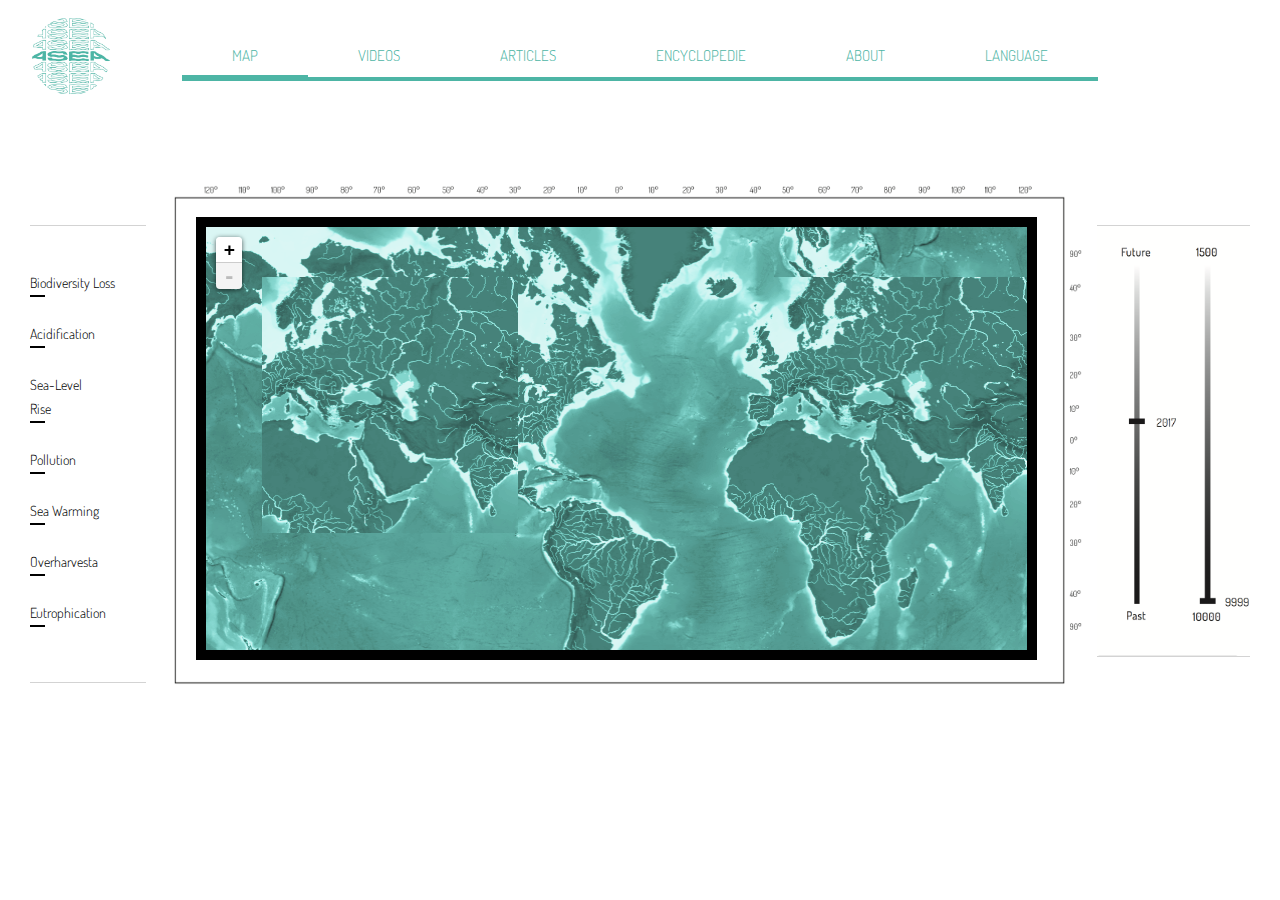
==== commit 8eae0d92: "optimase hover icon" ====
--- a/pages/map.html
+++ b/pages/map.html
@@ -68,24 +68,94 @@
                         <ul id="map-list">
                             <li id="one">
                                 <a href="#">Biodiversity Loss</a>
+                                <svg version="1.1" id="buble" xmlns="http://www.w3.org/2000/svg" xmlns:xlink="http://www.w3.org/1999/xlink" x="0px" y="0px"
+                                    width="40px" height="28.039px" viewBox="163.5 0 40 28.039" enable-background="new 163.5 0 40 28.039" xml:space="preserve">
+                                <path fill="#a3a8bd" d="M187.533,24.562c-5.66,0-21.105-9.615-21.762-10.023l-1.271-0.794l1.271-0.795
+                                    c0.655-0.409,16.102-10.024,21.762-10.024c5.967,0,10.82,4.854,10.82,10.819C198.354,19.709,193.5,24.562,187.533,24.562z
+                                    M168.06,13.744c5.093,3.081,15.588,8.944,19.474,8.944c4.934,0,8.945-4.014,8.945-8.944c0-4.932-4.014-8.944-8.945-8.944
+                                    C183.647,4.799,173.152,10.664,168.06,13.744z"/>
+                                <path fill="#a3a8bd" d="M185.379,18.549V14.52h-4.03c-0.429,0-0.733-0.336-0.733-0.854c0-0.519,0.309-0.916,0.733-0.916h4.03V8.78
+                                    c0-0.397,0.396-0.794,0.885-0.794c0.52,0,0.887,0.396,0.887,0.794v3.969h3.969c0.396,0,0.795,0.397,0.795,0.916
+                                    c0,0.521-0.396,0.854-0.795,0.854h-3.969v4.029c0,0.428-0.367,0.73-0.887,0.73C185.775,19.282,185.379,18.977,185.379,18.549z"/>
+                                </svg>
                             </li>
                             <li id="two">
                                 <a href="#">Acidification</a>
+                                <svg version="1.1" id="buble" xmlns="http://www.w3.org/2000/svg" xmlns:xlink="http://www.w3.org/1999/xlink" x="0px" y="0px"
+                                    width="40px" height="28.039px" viewBox="163.5 0 40 28.039" enable-background="new 163.5 0 40 28.039" xml:space="preserve">
+                                <path fill="#fff7af" d="M187.533,24.562c-5.66,0-21.105-9.615-21.762-10.023l-1.271-0.794l1.271-0.795
+                                    c0.655-0.409,16.102-10.024,21.762-10.024c5.967,0,10.82,4.854,10.82,10.819C198.354,19.709,193.5,24.562,187.533,24.562z
+                                    M168.06,13.744c5.093,3.081,15.588,8.944,19.474,8.944c4.934,0,8.945-4.014,8.945-8.944c0-4.932-4.014-8.944-8.945-8.944
+                                    C183.647,4.799,173.152,10.664,168.06,13.744z"/>
+                                <path fill="#fff7af" d="M185.379,18.549V14.52h-4.03c-0.429,0-0.733-0.336-0.733-0.854c0-0.519,0.309-0.916,0.733-0.916h4.03V8.78
+                                    c0-0.397,0.396-0.794,0.885-0.794c0.52,0,0.887,0.396,0.887,0.794v3.969h3.969c0.396,0,0.795,0.397,0.795,0.916
+                                    c0,0.521-0.396,0.854-0.795,0.854h-3.969v4.029c0,0.428-0.367,0.73-0.887,0.73C185.775,19.282,185.379,18.977,185.379,18.549z"/>
+                                </svg>
                             </li>
                             <li id="tree">
                                 <a href="#">Sea-Level Rise</a>
+                                <svg version="1.1" id="buble" xmlns="http://www.w3.org/2000/svg" xmlns:xlink="http://www.w3.org/1999/xlink" x="0px" y="0px"
+                                    width="40px" height="28.039px" viewBox="163.5 0 40 28.039" enable-background="new 163.5 0 40 28.039" xml:space="preserve">
+                                <path fill="#afd5ed" d="M187.533,24.562c-5.66,0-21.105-9.615-21.762-10.023l-1.271-0.794l1.271-0.795
+                                    c0.655-0.409,16.102-10.024,21.762-10.024c5.967,0,10.82,4.854,10.82,10.819C198.354,19.709,193.5,24.562,187.533,24.562z
+                                    M168.06,13.744c5.093,3.081,15.588,8.944,19.474,8.944c4.934,0,8.945-4.014,8.945-8.944c0-4.932-4.014-8.944-8.945-8.944
+                                    C183.647,4.799,173.152,10.664,168.06,13.744z"/>
+                                <path fill="#afd5ed" d="M185.379,18.549V14.52h-4.03c-0.429,0-0.733-0.336-0.733-0.854c0-0.519,0.309-0.916,0.733-0.916h4.03V8.78
+                                    c0-0.397,0.396-0.794,0.885-0.794c0.52,0,0.887,0.396,0.887,0.794v3.969h3.969c0.396,0,0.795,0.397,0.795,0.916
+                                    c0,0.521-0.396,0.854-0.795,0.854h-3.969v4.029c0,0.428-0.367,0.73-0.887,0.73C185.775,19.282,185.379,18.977,185.379,18.549z"/>
+                                </svg>
                             </li>
                             <li id="four">
                                 <a href="#">Pollution</a>
+                                <svg version="1.1" id="buble" xmlns="http://www.w3.org/2000/svg" xmlns:xlink="http://www.w3.org/1999/xlink" x="0px" y="0px"
+                                    width="40px" height="28.039px" viewBox="163.5 0 40 28.039" enable-background="new 163.5 0 40 28.039" xml:space="preserve">
+                                <path fill="#c9c2ca" d="M187.533,24.562c-5.66,0-21.105-9.615-21.762-10.023l-1.271-0.794l1.271-0.795
+                                    c0.655-0.409,16.102-10.024,21.762-10.024c5.967,0,10.82,4.854,10.82,10.819C198.354,19.709,193.5,24.562,187.533,24.562z
+                                    M168.06,13.744c5.093,3.081,15.588,8.944,19.474,8.944c4.934,0,8.945-4.014,8.945-8.944c0-4.932-4.014-8.944-8.945-8.944
+                                    C183.647,4.799,173.152,10.664,168.06,13.744z"/>
+                                <path fill="#c9c2ca" d="M185.379,18.549V14.52h-4.03c-0.429,0-0.733-0.336-0.733-0.854c0-0.519,0.309-0.916,0.733-0.916h4.03V8.78
+                                    c0-0.397,0.396-0.794,0.885-0.794c0.52,0,0.887,0.396,0.887,0.794v3.969h3.969c0.396,0,0.795,0.397,0.795,0.916
+                                    c0,0.521-0.396,0.854-0.795,0.854h-3.969v4.029c0,0.428-0.367,0.73-0.887,0.73C185.775,19.282,185.379,18.977,185.379,18.549z"/>
+                                </svg>
                             </li>
                             <li id="five">
                                 <a href="#">Sea Warming</a>
+                                <svg version="1.1" id="buble" xmlns="http://www.w3.org/2000/svg" xmlns:xlink="http://www.w3.org/1999/xlink" x="0px" y="0px"
+                                    width="40px" height="28.039px" viewBox="163.5 0 40 28.039" enable-background="new 163.5 0 40 28.039" xml:space="preserve">
+                                <path fill="#cf7d6d" d="M187.533,24.562c-5.66,0-21.105-9.615-21.762-10.023l-1.271-0.794l1.271-0.795
+                                    c0.655-0.409,16.102-10.024,21.762-10.024c5.967,0,10.82,4.854,10.82,10.819C198.354,19.709,193.5,24.562,187.533,24.562z
+                                    M168.06,13.744c5.093,3.081,15.588,8.944,19.474,8.944c4.934,0,8.945-4.014,8.945-8.944c0-4.932-4.014-8.944-8.945-8.944
+                                    C183.647,4.799,173.152,10.664,168.06,13.744z"/>
+                                <path fill="#cf7d6d" d="M185.379,18.549V14.52h-4.03c-0.429,0-0.733-0.336-0.733-0.854c0-0.519,0.309-0.916,0.733-0.916h4.03V8.78
+                                    c0-0.397,0.396-0.794,0.885-0.794c0.52,0,0.887,0.396,0.887,0.794v3.969h3.969c0.396,0,0.795,0.397,0.795,0.916
+                                    c0,0.521-0.396,0.854-0.795,0.854h-3.969v4.029c0,0.428-0.367,0.73-0.887,0.73C185.775,19.282,185.379,18.977,185.379,18.549z"/>
+                                </svg>
                             </li>
                             <li id="six">
                                 <a href="#">Overharvesta</a>
+                                <svg version="1.1" id="buble" xmlns="http://www.w3.org/2000/svg" xmlns:xlink="http://www.w3.org/1999/xlink" x="0px" y="0px"
+                                    width="40px" height="28.039px" viewBox="163.5 0 40 28.039" enable-background="new 163.5 0 40 28.039" xml:space="preserve">
+                                <path fill="#f2a394" d="M187.533,24.562c-5.66,0-21.105-9.615-21.762-10.023l-1.271-0.794l1.271-0.795
+                                    c0.655-0.409,16.102-10.024,21.762-10.024c5.967,0,10.82,4.854,10.82,10.819C198.354,19.709,193.5,24.562,187.533,24.562z
+                                    M168.06,13.744c5.093,3.081,15.588,8.944,19.474,8.944c4.934,0,8.945-4.014,8.945-8.944c0-4.932-4.014-8.944-8.945-8.944
+                                    C183.647,4.799,173.152,10.664,168.06,13.744z"/>
+                                <path fill="#f2a394" d="M185.379,18.549V14.52h-4.03c-0.429,0-0.733-0.336-0.733-0.854c0-0.519,0.309-0.916,0.733-0.916h4.03V8.78
+                                    c0-0.397,0.396-0.794,0.885-0.794c0.52,0,0.887,0.396,0.887,0.794v3.969h3.969c0.396,0,0.795,0.397,0.795,0.916
+                                    c0,0.521-0.396,0.854-0.795,0.854h-3.969v4.029c0,0.428-0.367,0.73-0.887,0.73C185.775,19.282,185.379,18.977,185.379,18.549z"/>
+                                </svg>
                             </li>
                             <li id="seven">
                                 <a href="#">Eutrophication</a>
+                                <svg version="1.1" id="buble" xmlns="http://www.w3.org/2000/svg" xmlns:xlink="http://www.w3.org/1999/xlink" x="0px" y="0px"
+                                    width="40px" height="28.039px" viewBox="163.5 0 40 28.039" enable-background="new 163.5 0 40 28.039" xml:space="preserve">
+                                <path fill="#a3a8bd" d="M187.533,24.562c-5.66,0-21.105-9.615-21.762-10.023l-1.271-0.794l1.271-0.795
+                                    c0.655-0.409,16.102-10.024,21.762-10.024c5.967,0,10.82,4.854,10.82,10.819C198.354,19.709,193.5,24.562,187.533,24.562z
+                                    M168.06,13.744c5.093,3.081,15.588,8.944,19.474,8.944c4.934,0,8.945-4.014,8.945-8.944c0-4.932-4.014-8.944-8.945-8.944
+                                    C183.647,4.799,173.152,10.664,168.06,13.744z"/>
+                                <path fill="#a3a8bd" d="M185.379,18.549V14.52h-4.03c-0.429,0-0.733-0.336-0.733-0.854c0-0.519,0.309-0.916,0.733-0.916h4.03V8.78
+                                    c0-0.397,0.396-0.794,0.885-0.794c0.52,0,0.887,0.396,0.887,0.794v3.969h3.969c0.396,0,0.795,0.397,0.795,0.916
+                                    c0,0.521-0.396,0.854-0.795,0.854h-3.969v4.029c0,0.428-0.367,0.73-0.887,0.73C185.775,19.282,185.379,18.977,185.379,18.549z"/>
+                                </svg>
                             </li>
                         </ul>
                     </div>
@@ -97,29 +167,35 @@
                             <div id="overlay" class="col-md-offset-1 col-md-11 overlay">
                                 <div class="tabs-left">
                                     <ul class="nav nav-tabs">
-                                        <li class="active"><a href="#a" data-toggle="tab"><span class="glyphicon glyphicon-heart"></span></a></li>
-                                        <li><a href="#b" data-toggle="tab"><span class="glyphicon glyphicon-star"></span></a></li>
-                                        <li><a href="#c" data-toggle="tab"><span class="glyphicon glyphicon-headphones"></span></a></li>
+                                        <li class="active"><a href="#a" data-toggle="tab"><img alt="Introduction" src="../img/buttons_menü_info_neu.svg"></a></li>
+                                        <li><a href="#b" data-toggle="tab"><img alt="Video" src="../img/buttons_menü_video_neu.svg"></a></li>
+                                        <li><a href="#c" data-toggle="tab"><img alt="Article" src="../img/buttons_menü_text_neu.svg"></a></li>
                                     </ul>
                                     <div class="tab-content">
                                         <div class="tab-pane active" id="a">
+                                            <img class="close" src="../img/buttons_menü_schließen_neu.svg">
+                                            <img class="more" src="../img/buttons_menü_weiter_neu.svg">
                                             <p>It occurs when carbon dioxide gas (or CO2) is absorbed by the ocean and reacts with seawater to produce acid. Although CO2 gas naturally moves between the atmosphere and the oceans, the increased amounts of CO2 gas emitted into the atmosphere, mainly as a result of human activities (e.g. burning fossil fuels), has been increasing the amount of CO2 absorbed by the ocean, which results in seawater that is more acidic.</p>
                                         </div>
                                         <div class="tab-pane" id="b">
+                                            <img class="close" src="../img/buttons_menü_schließen_neu.svg">
+                                            <img class="more" src="../img/buttons_menü_weiter_neu.svg">
                                             <video poster="images/poster.jpg" loop>
                                                 <source src="../video/video.webm" type="video/webm">
                                                 <source src="../video/video.mp4" type="video/mp4"> Your browser does not support the video tag. I suggest you upgrade your browser.
                                             </video>
                                         </div>
                                         <div class="tab-pane" id="c">
+                                            <img class="close" src="../img/buttons_menü_schließen_neu.svg">
+                                            <img class="more" src="../img/buttons_menü_weiter_neu.svg">
                                             <h4>THE PROBLEM OF ACIDIFICATION</h4>
                                             <p>It occurs when carbon dioxide gas (or CO2) is absorbed by the ocean and reacts with seawater to produce acid. Although CO2 gas naturally moves between the atmosphere and the oceans, the increased amounts of CO2 gas emitted into the atmosphere, mainly as a result of human activities (e.g. burning fossil fuels), has been increasing the amount of CO2 absorbed by the ocean, which results in seawater that is more acidic.</p>
                                             <p>
                                                 It occurs when carbon dioxide gas (or CO2) is absorbed by the ocean and reacts with seawater to produce acid. Although CO2 gas naturally moves between the atmosphere and the oceans, the increased amounts of CO2 gas emitted into the atmosphere, mainly as a result of human activities (e.g. burning fossil fuels), has been increasing the amount of CO2 absorbed by the ocean, which results in seawater that is more acidic. It occurs when carbon dioxide gas (or CO2) is absorbed by the ocean and reacts with seawater to produce acid. Although CO2 gas naturally moves between the atmosphere and the oceans, the increased amounts of CO2 gas emitted into the atmosphere, mainly as a result of human activities (e.g. burning fossil fuels), has been increasing the amount of CO2 absorbed by the ocean, which results in seawater that is more acidic.
-                                                <p>
-                                                    <p>
-                                                        It occurs when carbon dioxide gas (or CO2) is absorbed by the ocean and reacts with seawater to produce acid. Although CO2 gas naturally moves between the atmosphere and the oceans, the increased amounts of CO2 gas emitted into the atmosphere, mainly as a result of human activities (e.g. burning fossil fuels), has been increasing the amount of CO2 absorbed by the ocean, which results in seawater that is more acidic. It occurs when carbon dioxide gas (or CO2) is absorbed by the ocean and reacts with seawater to produce acid. Although CO2 gas naturally moves between the atmosphere and the oceans, the increased amounts of CO2 gas emitted into the atmosphere, mainly as a result of human activities (e.g. burning fossil fuels), has been increasing the amount of CO2 absorbed by the ocean, which results in seawater that is more acidic.
-                                                        <p>
+                                            <p>
+                                            <p>
+                                                It occurs when carbon dioxide gas (or CO2) is absorbed by the ocean and reacts with seawater to produce acid. Although CO2 gas naturally moves between the atmosphere and the oceans, the increased amounts of CO2 gas emitted into the atmosphere, mainly as a result of human activities (e.g. burning fossil fuels), has been increasing the amount of CO2 absorbed by the ocean, which results in seawater that is more acidic. It occurs when carbon dioxide gas (or CO2) is absorbed by the ocean and reacts with seawater to produce acid. Although CO2 gas naturally moves between the atmosphere and the oceans, the increased amounts of CO2 gas emitted into the atmosphere, mainly as a result of human activities (e.g. burning fossil fuels), has been increasing the amount of CO2 absorbed by the ocean, which results in seawater that is more acidic.
+                                            <p>
                                         </div>
                                     </div>
                                     <!-- /tab-content -->
@@ -142,23 +218,23 @@
                                             <img class="leaflet-tile leaflet-tile-loaded" style="height: 256px; width: 256px; transform: translate3d(162px, 450px, 0px);" src="../img/map15.png">
                                             <img class="leaflet-tile leaflet-tile-loaded" style="height: 256px; width: 256px; transform: translate3d(930px, 450px, 0px);" src="../img/map1.png">
                                             <img class="leaflet-tile leaflet-tile-loaded" style="height: 256px; width: 256px; transform: translate3d(418px, 706px, 0px);" src="../img/map4.png">
-                                            <img class="leaflet-tile leaflet-tile-loaded" style="height: 256px; width: 256px; transform: translate3d(674px, 706px, 0px);" src="https://tiles.shipmap.org/tiles/2/2/0.png">
+                                            <img class="leaflet-tile leaflet-tile-loaded" style="height: 256px; width: 256px; transform: translate3d(674px, 706px, 0px);" src="../img/map19.png">
                                             <img class="leaflet-tile leaflet-tile-loaded" style="height: 256px; width: 256px; transform: translate3d(162px, -62px, 0px);" src="../img/map5.png">
                                             <img class="leaflet-tile leaflet-tile-loaded" style="height: 256px; width: 256px; transform: translate3d(930px, -62px, 0px);" src="../img/map4.png">
-                                            <img class="leaflet-tile leaflet-tile-loaded" style="height: 256px; width: 256px; transform: translate3d(162px, 706px, 0px);" src="https://tiles.shipmap.org/tiles/2/0/0.png">
-                                            <img class="leaflet-tile leaflet-tile-loaded" style="height: 256px; width: 256px; transform: translate3d(930px, 706px, 0px);" src="https://tiles.shipmap.org/tiles/2/3/0.png">
+                                            <img class="leaflet-tile leaflet-tile-loaded" style="height: 256px; width: 256px; transform: translate3d(162px, 706px, 0px);" src="../img/map19.png">
+                                            <img class="leaflet-tile leaflet-tile-loaded" style="height: 256px; width: 256px; transform: translate3d(930px, 706px, 0px);" src="../img/map19.png">
                                             <img class="leaflet-tile leaflet-tile-loaded" style="height: 256px; width: 256px; transform: translate3d(-94px, 194px, 0px);" src="../img/map9.png">
                                             <img class="leaflet-tile leaflet-tile-loaded" style="height: 256px; width: 256px; transform: translate3d(1186px, 194px, 0px);" src="../img/map10.png">
                                             <img class="leaflet-tile leaflet-tile-loaded" style="height: 256px; width: 256px; transform: translate3d(-94px, 450px, 0px);" src="../img/map14.png">
                                             <img class="leaflet-tile leaflet-tile-loaded" style="height: 256px; width: 256px; transform: translate3d(1186px, 450px, 0px);" src="../img/map11.png">
                                             <img class="leaflet-tile leaflet-tile-loaded" style="height: 256px; width: 256px; transform: translate3d(-94px, -62px, 0px);" src="../img/map4.png">
                                             <img class="leaflet-tile leaflet-tile-loaded" style="height: 256px; width: 256px; transform: translate3d(1186px, -62px, 0px);" src="../img/map5.png">
-                                            <img class="leaflet-tile leaflet-tile-loaded" style="height: 256px; width: 256px; transform: translate3d(-94px, 706px, 0px);" src="https://tiles.shipmap.org/tiles/2/3/0.png">
-                                            <img class="leaflet-tile leaflet-tile-loaded" style="height: 256px; width: 256px; transform: translate3d(1186px, 706px, 0px);" src="https://tiles.shipmap.org/tiles/2/0/0.png">
+                                            <img class="leaflet-tile leaflet-tile-loaded" style="height: 256px; width: 256px; transform: translate3d(-94px, 706px, 0px);" src="../img/map19.png">
+                                            <img class="leaflet-tile leaflet-tile-loaded" style="height: 256px; width: 256px; transform: translate3d(1186px, 706px, 0px);" src="../img/map19.png">
                                             <img class="leaflet-tile leaflet-tile-loaded" style="height: 256px; width: 256px; transform: translate3d(1442px, 194px, 0px);" src="../img/map7.png">
                                             <img class="leaflet-tile leaflet-tile-loaded" style="height: 256px; width: 256px; transform: translate3d(1442px, 450px, 0px);" src="../img/map12.png">
-                                            <img class="leaflet-tile leaflet-tile-loaded" style="height: 256px; width: 256px; transform: translate3d(1442px, -62px, 0px);" src="https://tiles.shipmap.org/tiles/2/1/3.png">
-                                            <img class="leaflet-tile leaflet-tile-loaded" style="height: 256px; width: 256px; transform: translate3d(1442px, 706px, 0px);" src="https://tiles.shipmap.org/tiles/2/1/0.png">
+                                            <img class="leaflet-tile leaflet-tile-loaded" style="height: 256px; width: 256px; transform: translate3d(1442px, -62px, 0px);" src="../img/map12.png">
+                                            <img class="leaflet-tile leaflet-tile-loaded" style="height: 256px; width: 256px; transform: translate3d(1442px, 706px, 0px);" src="../img/map16.png">
                                         </div>
                                     </div>
                                 </div>
--- a/css/style.css
+++ b/css/style.css
@@ -313,7 +313,8 @@
     margin:0px;
     letter-spacing: 3px;
     line-height: 45px;
-    margin-top: 15px;
+    top: -15px;
+    position: relative;
 }
 
 #intro span{
@@ -326,36 +327,26 @@
     width:100px;
 }
 
-svg {
-  max-width: 100%;
-  max-height: 100%;
-  position: absolute;
-  top: 0;
-  left: 0;
-  right: 0;
-  bottom: 0;
-  margin: auto;
-  z-index: 5000;
-}
-
-svg path {
-  fill-opacity: 0;
-  stroke: #000;
-  stroke-width: 3;
-  stroke-dasharray: 700;
-  stroke-dashoffset: 700;
-  animation: draw 10s infinite linear;
-}
-
-@keyframes draw {
-  to {
-    stroke-dashoffset: 0;
-  }
-}
-@keyframes show {
-  to {
+svg{
+    opacity: 0;
+    transition: all ease-in 1s;
+    position: relative;
+    top: 11px;
+    left: 118px;
+    float: right;
+    cursor: pointer;
+    z-index: 5;
+    transition: all ease-in 1s;
+}
+
+svg#startbuble{
+    top: -13px;
+    left: 185px;
+}
+
+#intro a:hover svg#startbuble{
     opacity: 1;
-  }
+    transition: all ease-in 1s;
 }
 
 /*<!--~~~~~~~~~~~~~~~~~~~~~~~~~~~~~~~~~~~~-->*/
@@ -471,6 +462,12 @@
     color: black;
 }
 
+.sidebar-inner ul li:hover svg,
+.sidebar-inner ul li.active svg{
+    opacity:1;
+    transition: all ease-in 1s;
+}
+
 #one:hover:after, #one.active:after{
     background-color: var(--one);
 }
@@ -525,22 +522,31 @@
   height:129px;
   margin-top:9em;
 }
+
 .tabs-left ul li {
   float: none;
   margin: 0;
 }
+
 .tabs-left ul li a {
   margin-right: 0;
   border: 0;
-}
+  padding: 11px;
+}
+
 .tabs-left ul li a:hover {
   background-color: transparent;
 }
+
 .tabs-left ul .glyphicon {
   color: #fff;
 }
-.tabs-left ul .active .glyphicon {
-  color: #fff;
+
+.tabs-left img {;
+  width:21px;
+}
+
+.tabs-left ul .active img {;
   opacity: 0.5;
 }
 
@@ -564,6 +570,12 @@
   background-color: white;
 }
 
+.tab-content .tab-pane img{
+    width: 10px;
+    margin: 5px;
+    cursor:pointer
+}
+
 .tab-content p{
   font-size:11px;
   font-family: 'Dosis', sans-serif;
@@ -591,8 +603,26 @@
   position:relative;
 }
 
+.tab-content .close {
+    position: absolute;
+    top: 0px;
+    right: 0px;
+    display: inline-block;
+    opacity:1;
+}
+
+.tab-content .more {
+    position: absolute; 
+    bottom:0px;
+    right: 0px;
+    display: inline-block;
+}
+
 #b {
   height: 100%;
+}
+#b video{
+  width: 100%;
 }
 
 #c {
@@ -601,6 +631,3 @@
   padding: 4em 6em 4em 4em;
 }
 
-.nav > li > a {
-  padding: 15px;
-}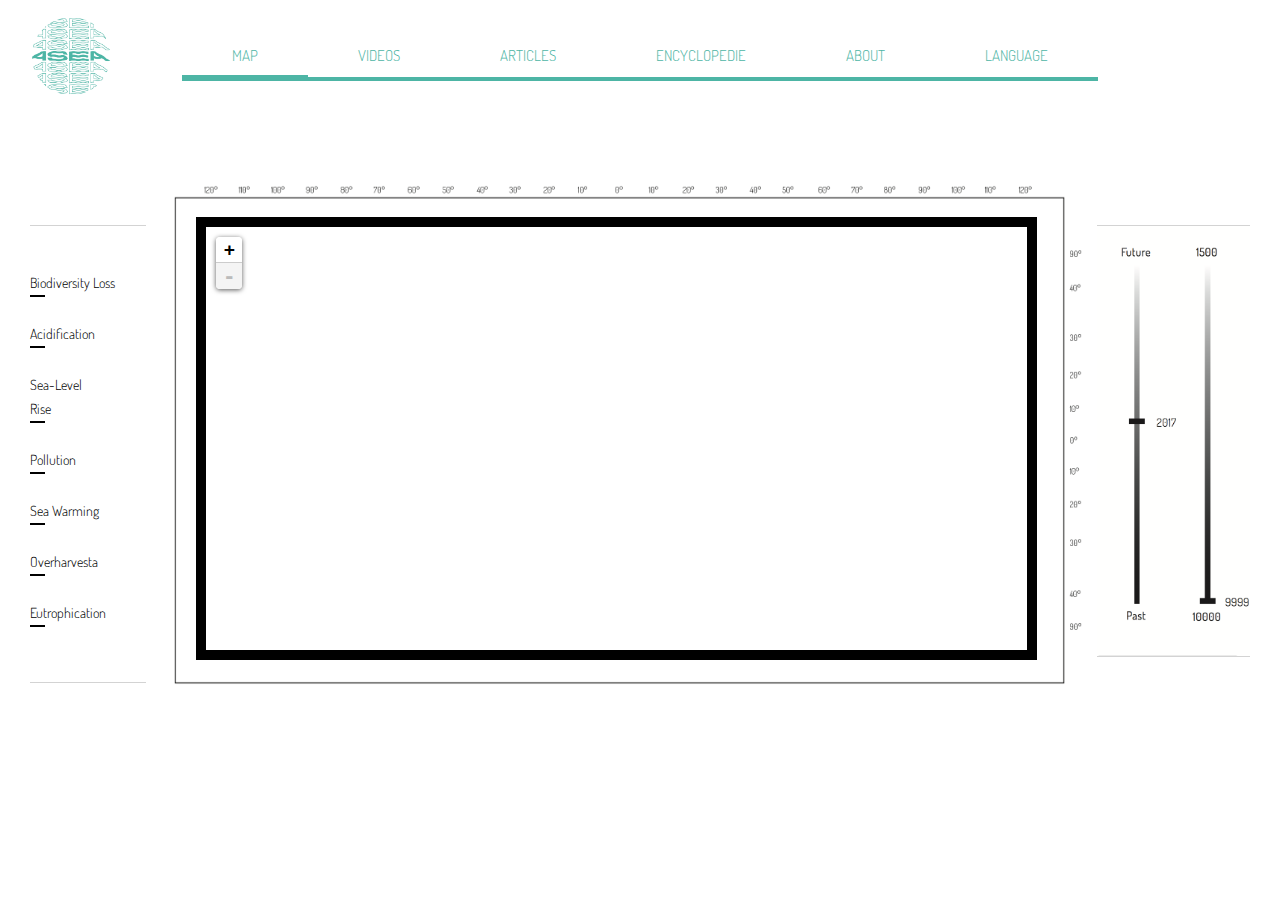
==== commit 98c8458a: "Upload and implement Video" ====
--- a/pages/map.html
+++ b/pages/map.html
@@ -148,11 +148,11 @@
                                 <a href="#">Eutrophication</a>
                                 <svg version="1.1" id="buble" xmlns="http://www.w3.org/2000/svg" xmlns:xlink="http://www.w3.org/1999/xlink" x="0px" y="0px"
                                     width="40px" height="28.039px" viewBox="163.5 0 40 28.039" enable-background="new 163.5 0 40 28.039" xml:space="preserve">
-                                <path fill="#a3a8bd" d="M187.533,24.562c-5.66,0-21.105-9.615-21.762-10.023l-1.271-0.794l1.271-0.795
-                                    c0.655-0.409,16.102-10.024,21.762-10.024c5.967,0,10.82,4.854,10.82,10.819C198.354,19.709,193.5,24.562,187.533,24.562z
-                                    M168.06,13.744c5.093,3.081,15.588,8.944,19.474,8.944c4.934,0,8.945-4.014,8.945-8.944c0-4.932-4.014-8.944-8.945-8.944
-                                    C183.647,4.799,173.152,10.664,168.06,13.744z"/>
-                                <path fill="#a3a8bd" d="M185.379,18.549V14.52h-4.03c-0.429,0-0.733-0.336-0.733-0.854c0-0.519,0.309-0.916,0.733-0.916h4.03V8.78
+                                <path fill="#b08dab" d="M187.533,24.562c-5.66,0-21.105-9.615-21.762-10.023l-1.271-0.794l1.271-0.795
+                                    c0.655-0.409,16.102-10.024,21.762-10.024c5.967,0,10.82,4.854,10.82,10.819C198.354,19.709,193.5,24.562,187.533,24.562z
+                                    M168.06,13.744c5.093,3.081,15.588,8.944,19.474,8.944c4.934,0,8.945-4.014,8.945-8.944c0-4.932-4.014-8.944-8.945-8.944
+                                    C183.647,4.799,173.152,10.664,168.06,13.744z"/>
+                                <path fill="#b08dab" d="M185.379,18.549V14.52h-4.03c-0.429,0-0.733-0.336-0.733-0.854c0-0.519,0.309-0.916,0.733-0.916h4.03V8.78
                                     c0-0.397,0.396-0.794,0.885-0.794c0.52,0,0.887,0.396,0.887,0.794v3.969h3.969c0.396,0,0.795,0.397,0.795,0.916
                                     c0,0.521-0.396,0.854-0.795,0.854h-3.969v4.029c0,0.428-0.367,0.73-0.887,0.73C185.775,19.282,185.379,18.977,185.379,18.549z"/>
                                 </svg>
@@ -180,9 +180,8 @@
                                         <div class="tab-pane" id="b">
                                             <img class="close" src="../img/buttons_menü_schließen_neu.svg">
                                             <img class="more" src="../img/buttons_menü_weiter_neu.svg">
-                                            <video poster="images/poster.jpg" loop>
-                                                <source src="../video/video.webm" type="video/webm">
-                                                <source src="../video/video.mp4" type="video/mp4"> Your browser does not support the video tag. I suggest you upgrade your browser.
+                                            <video autobuffer controls poster="../video/poster_interview.png">
+                                                <source src="../video/interview.mp4" type="video/mp4"> Your browser does not support the video tag. I suggest you upgrade your browser.
                                             </video>
                                         </div>
                                         <div class="tab-pane" id="c">
@@ -203,7 +202,7 @@
                                 <!-- /tabbable -->
                             </div>
                             <!-- /col -->
-                            <div class="leaflet-map-pane" style="transform: translate3d(-106px, -144px, 0px);">
+                            <!--<div class="leaflet-map-pane" style="transform: translate3d(-106px, -144px, 0px);">
                                 <div class="leaflet-tile-pane">
                                     <div class="leaflet-layer">
                                         <div class="leaflet-tile-container leaflet-zoom-animated" alt="Map">
@@ -238,7 +237,7 @@
                                         </div>
                                     </div>
                                 </div>
-                            </div>
+                            </div>-->
                         </div>
                         <div class="leaflet-control-container">
                             <div class="leaflet-top leaflet-left">
--- a/css/style.css
+++ b/css/style.css
@@ -496,6 +496,16 @@
     background-color: var(--seven);
 }
 
+#mapcard {
+    width: 100%;
+    height: 100%;
+    background: url(../img/karte_groß.png);
+    background-repeat: repeat;
+    background-size: auto auto;
+    background-size: cover;
+    background-repeat: no-repeat;
+}
+
 /*Overlay*/
 
 .overlay{
@@ -542,11 +552,11 @@
   color: #fff;
 }
 
-.tabs-left img {;
+.tabs-left img {
   width:21px;
 }
 
-.tabs-left ul .active img {;
+.tabs-left ul .active img {
   opacity: 0.5;
 }
 
@@ -604,24 +614,26 @@
 }
 
 .tab-content .close {
-    position: absolute;
-    top: 0px;
-    right: 0px;
-    display: inline-block;
-    opacity:1;
+  position: absolute;
+  top: 0px;
+  right: 0px;
+  display: inline-block;
+  opacity:1;
 }
 
 .tab-content .more {
-    position: absolute; 
-    bottom:0px;
-    right: 0px;
-    display: inline-block;
+  position: absolute; 
+  bottom:0px;
+  right: 0px;
+  display: inline-block;
 }
 
 #b {
   height: 100%;
 }
+
 #b video{
+  height: 100%;
   width: 100%;
 }
 
--- a/css/responsive.css
+++ b/css/responsive.css
@@ -1,11 +1,18 @@
-@media (min-width: 1200px){
-
+@media (max-width: 1200px){
+    svg{
+        top: -13px;
+        left: 142px;
+    }
 }
 
 @media (max-width : 1024px) {
     .navbar-default .navbar-nav > li > a {
         padding-left: 30px;
         padding-right: 30px;
+    }
+    svg{
+        top: -13px;
+        left: 142px;
     }
 }
 
--- a/css/color.css
+++ b/css/color.css
@@ -6,5 +6,5 @@
   --four: #c9c2ca;
   --five: #cf7d6d;
   --six: #f2a394;
-  --seven: #a3a8bd;
+  --seven: #b08dab;
 }